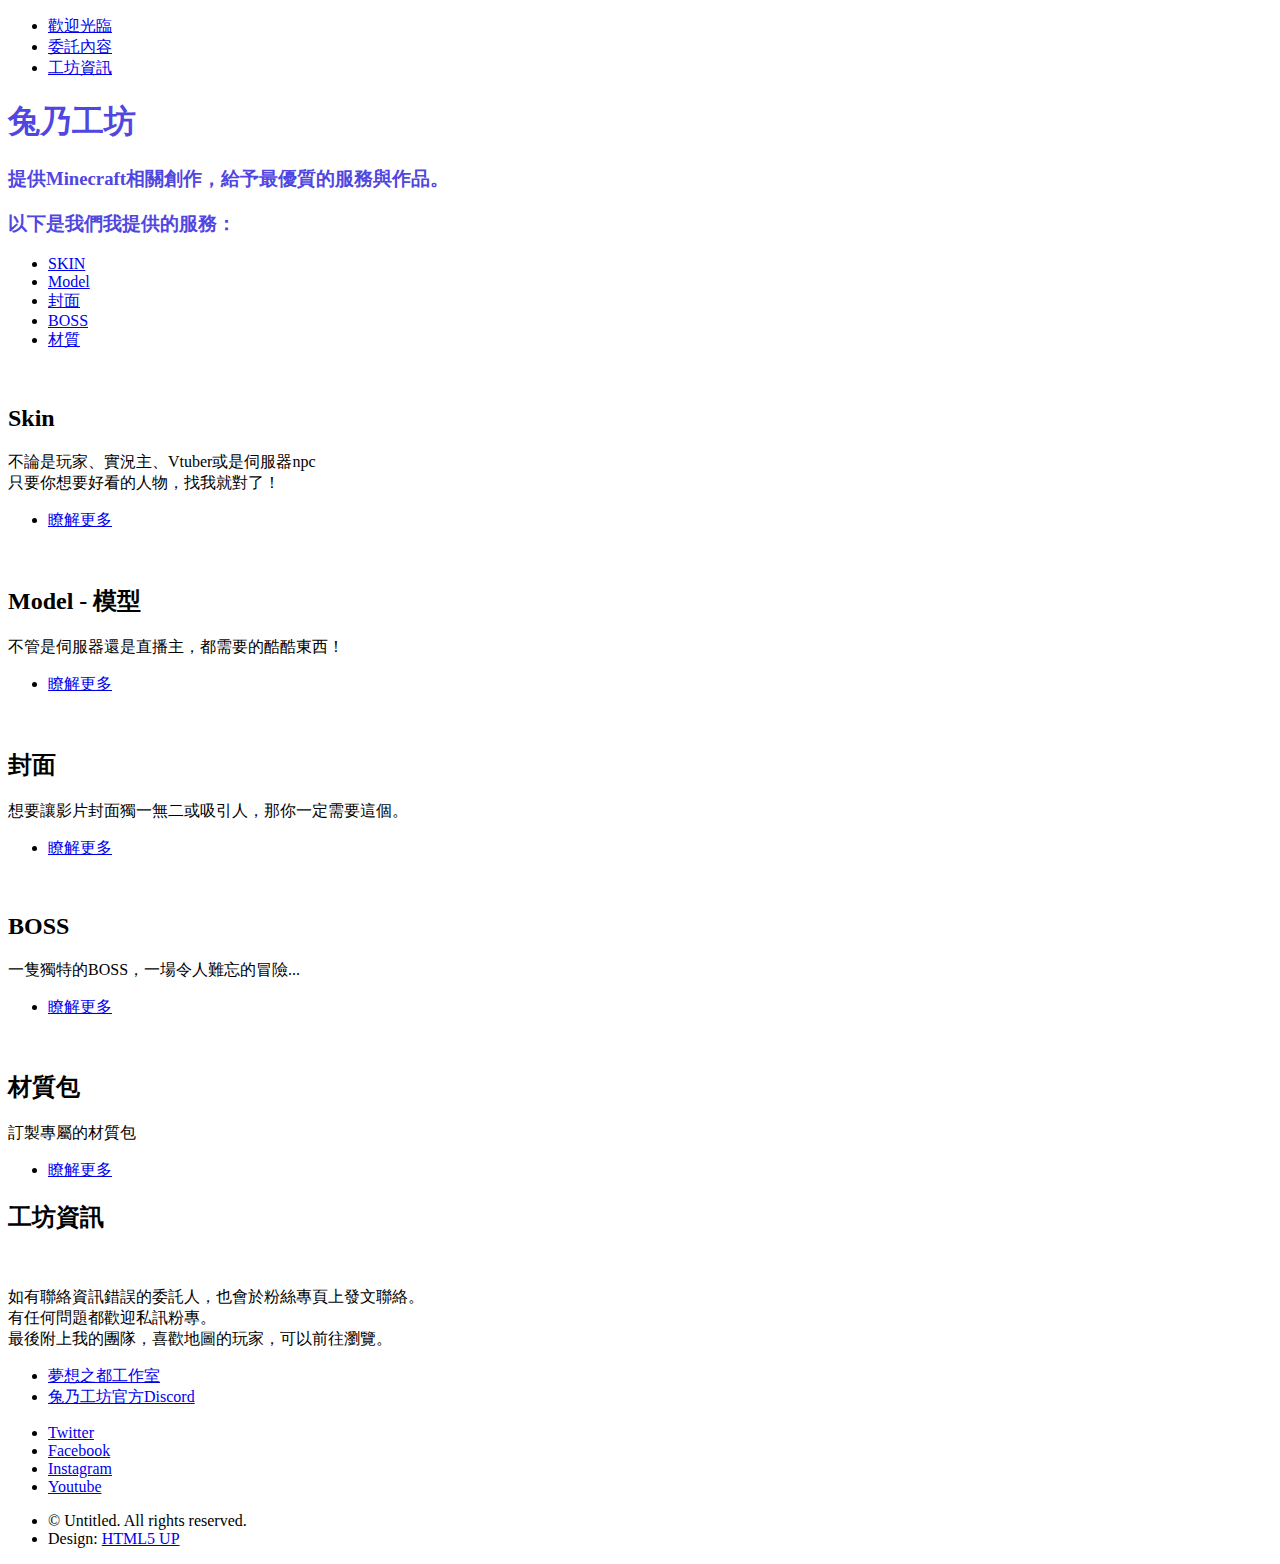
==== index.html @ 9db7fcae "網址" ====
<!DOCTYPE HTML>
<!--
	Hyperspace by HTML5 UP
	html5up.net | @ajlkn
	Free for personal and commercial use under the CCA 3.0 license (html5up.net/license)
-->
<html>
	<head>


		<link rel="Shortcut Icon" type="image/x-icon" href="../images/logo.png" />

		
		<meta property="og:locale" content="zh_TW" />
		<title>兔乃工坊 | DreamCity</title>
		<meta property="og:title" content="兔乃工坊 | DreamCity" />
		<meta itemprop="name" content="兔乃工坊 | DreamCity" />
		<meta property="twitter:meta_title" content="兔乃工坊 | DreamCity" />
		<meta
		  name="description"
		  content="兔乃工坊 | 提供最優質的Minecraft服務。"
		/>
		<meta
		  property="og:description"
		  content="兔乃工坊 | 提供最優質的Minecraft服務。"
		/>
		<meta
		  itemprop="description"
		  content="兔乃工坊 | 提供最優質的Minecraft服務。"
		/>
		<meta
		  property="twitter:description"
		  content="兔乃工坊 | 提供最優質的Minecraft服務。"
		/>
		<meta
		  name="image"
		  content="../WorkShop/images/preview.png"
		/>
		<meta
		  itemprop="image"
		  content="../WorkShop/images/preview.png"
		/>
		<meta
		  property="og:image"
		  content="../WorkShop/images/preview.png"
		/>
		<meta
		  property="twitter:image"
		  content="../WorkShop/images/preview.png"
		/>
		<meta
		  property="og:url"
		  content="https://skin.dreamcity.studio/"
		/>
		<meta property="og:type" content="Website" />
		<meta property="twitter:card" content="summary_large_image" />

		<meta charset="utf-8" />
		<meta name="viewport" content="width=device-width, initial-scale=1, user-scalable=no" />
		<link rel="stylesheet" href="assets/css/main.css" />
		<noscript><link rel="stylesheet" href="assets/css/noscript.css" /></noscript>
		
		<!-- Google tag (gtag.js) -->
		<script async src="https://www.googletagmanager.com/gtag/js?id=G-PYV1E5D657"></script>
		<script>
  		window.dataLayer = window.dataLayer || [];
  		function gtag(){dataLayer.push(arguments);}
  		gtag('js', new Date());
 		gtag('config', 'G-PYV1E5D657');

	</script>
	</head>
	<body class="is-preload">

		<!-- Sidebar -->
			<section id="sidebar">
				<div class="inner">
					<nav>
						<ul>
							<li><a href="#intro">歡迎光臨</a></li>
							<li><a href="#one">委託內容</a></li>
							<li><a href="#two">工坊資訊</a></li>
						</ul>
					</nav>
				</div>
			</section>

		<!-- Wrapper -->
			<div id="wrapper">
				  
				<!-- Intro -->
					<section id="intro" class="wrapper style1 fullscreen fade-up">
						<div class="inner">
							<h1 class="text-with-border"><span style="color: #5046E1;">兔乃工坊</span></h1>
							<div>
								<h3 class="text-with-border"><span style="color: #5046E1;">提供Minecraft相關創作，給予最優質的服務與作品。</span></h3>
								<h3 class="text-with-border"><span style="color: #5046E1;">以下是我們我提供的服務：</span></h3>
							  </div>
							<ul class="actions">
								<li><a href="../WorkShop/skin" class="button primary small scrolly">SKIN</a></li>
								<li><a href="../WorkShop/model" class="button primary small scrolly">Model</a></li>
								<li><a href="../WorkShop/cover" class="button primary small scrolly">封面</a></li>
								<li><a href="../WorkShop/boss" class="button primary small scrolly">BOSS</a></li>
								<li><a href="../WorkShop/resources" class="button primary small scrolly">材質</a></li>
							</ul>
						</div>
					</section>

				<!-- One -->
					<div id="one" section class="wrapper style2 spotlights">
						<section>
							<a id="skin" class="image"><img src="images/skin/preview1.jpg" alt="" data-position="center center" /></a>
							<div class="content">
								<div class="inner">
									<h2>Skin</h2>
									<p>不論是玩家、實況主、Vtuber或是伺服器npc<br>只要你想要好看的人物，找我就對了！</p>
									<ul class="actions">
										<li><a href="../WorkShop/skin" class="button">瞭解更多</a></li>
									</ul>
								</div>
							</div>
						</section>
					</section>
						<section>
							<a id="model" class="image"><img src="images/茅.gif" alt="" data-position="top center" /></a>
							<div class="content">
								<div class="inner">
									<h2>Model - 模型</h2>
									<p>不管是伺服器還是直播主，都需要的酷酷東西！</p>
									<ul class="actions">
										<li><a href="../WorkShop/model" class="button">瞭解更多</a></li>
									</ul>
								</div>
							</div>
						</section>
						<section>
							<a id="cover" class="image"><img src="images/cover.jpg" alt="" data-position="top center" /></a>
							<div class="content">
								<div class="inner">
									<h2>封面</h2>
									<p>想要讓影片封面獨一無二或吸引人，那你一定需要這個。</p>
									<ul class="actions">
										<li><a href="../WorkShop/cover" class="button">瞭解更多</a></li>
									</ul>
								</div>
							</div>
						</section>
						<section>
							<a id="boss" class="image"><img src="images/boss.jpg" alt="" data-position="left" /></a>
							<div class="content">
								<div class="inner">
									<h2>BOSS</h2>
									<p>一隻獨特的BOSS，一場令人難忘的冒險...</p>
									<ul class="actions">
										<li><a href="../WorkShop/boss" class="button">瞭解更多</a></li>
									</ul>
								</div>
							</div>
						</section>
						<section>
							<a id="resources" class="image"><img src="images/resources.jpg" alt="" data-position="left" /></a>
							<div class="content">
								<div class="inner">
									<h2>材質包</h2>
									<p>訂製專屬的材質包</p>
									<ul class="actions">
										<li><a href="../WorkShop/resources" class="button">瞭解更多</a></li>
									</ul>
								</div>
							</div>
						</section>
					</section>

				<!-- two -->
					<section id="two" class="wrapper style1 fade-up">
						<div class="inner">
							<h2>工坊資訊</h2><br>
							<p>如有聯絡資訊錯誤的委託人，也會於粉絲專頁上發文聯絡。<br>
							有任何問題都歡迎私訊粉專。<br>
							最後附上我的團隊，喜歡地圖的玩家，可以前往瀏覽。</p>
						
							<ul class="actions">
								<li><a href="https://www.dreamcity.studio/" class="button primary small scrolly">夢想之都工作室</a></li>
								<li><a href="https://discord.gg/7ykrHxg23U" class="button primary small scrolly">兔乃工坊官方Discord</a></li>
							</ul>
							<ul class="icons">
								<li><a href="https://twitter.com/Rabbit_Nai" class="icon brands fa-twitter"><span class="label">Twitter</span></a></li>
								<li><a href="https://www.facebook.com/DreamCity.Skin" class="icon brands fa-facebook-f"><span class="label">Facebook</span></a></li>
								<li><a href="https://www.instagram.com/rabbitnai_art/" class="icon brands fa-instagram"><span class="label">Instagram</span></a></li>
								<li><a href="https://www.youtube.com/channel/UCUo30a5heaR8Hf6S23T1Owg" class="icon brands fab fa-youtube"><span class="label">Youtube</span></a></li>
							</ul>
					</div>

					</section>

			</div>

		<!-- Footer -->
			<footer id="footer" class="wrapper style1-alt">
				<div class="inner">
					<ul class="menu">
						<li>&copy; Untitled. All rights reserved.</li><li>Design: <a href="http://html5up.net">HTML5 UP</a></li>
					</ul>
				</div>
			</footer>

		<!-- Scripts -->
			<script src="assets/js/jquery.min.js"></script>
			<script src="assets/js/jquery.scrollex.min.js"></script>
			<script src="assets/js/jquery.scrolly.min.js"></script>
			<script src="assets/js/browser.min.js"></script>
			<script src="assets/js/breakpoints.min.js"></script>
			<script src="assets/js/util.js"></script>
			<script src="assets/js/main.js"></script>

	</body>
</html>
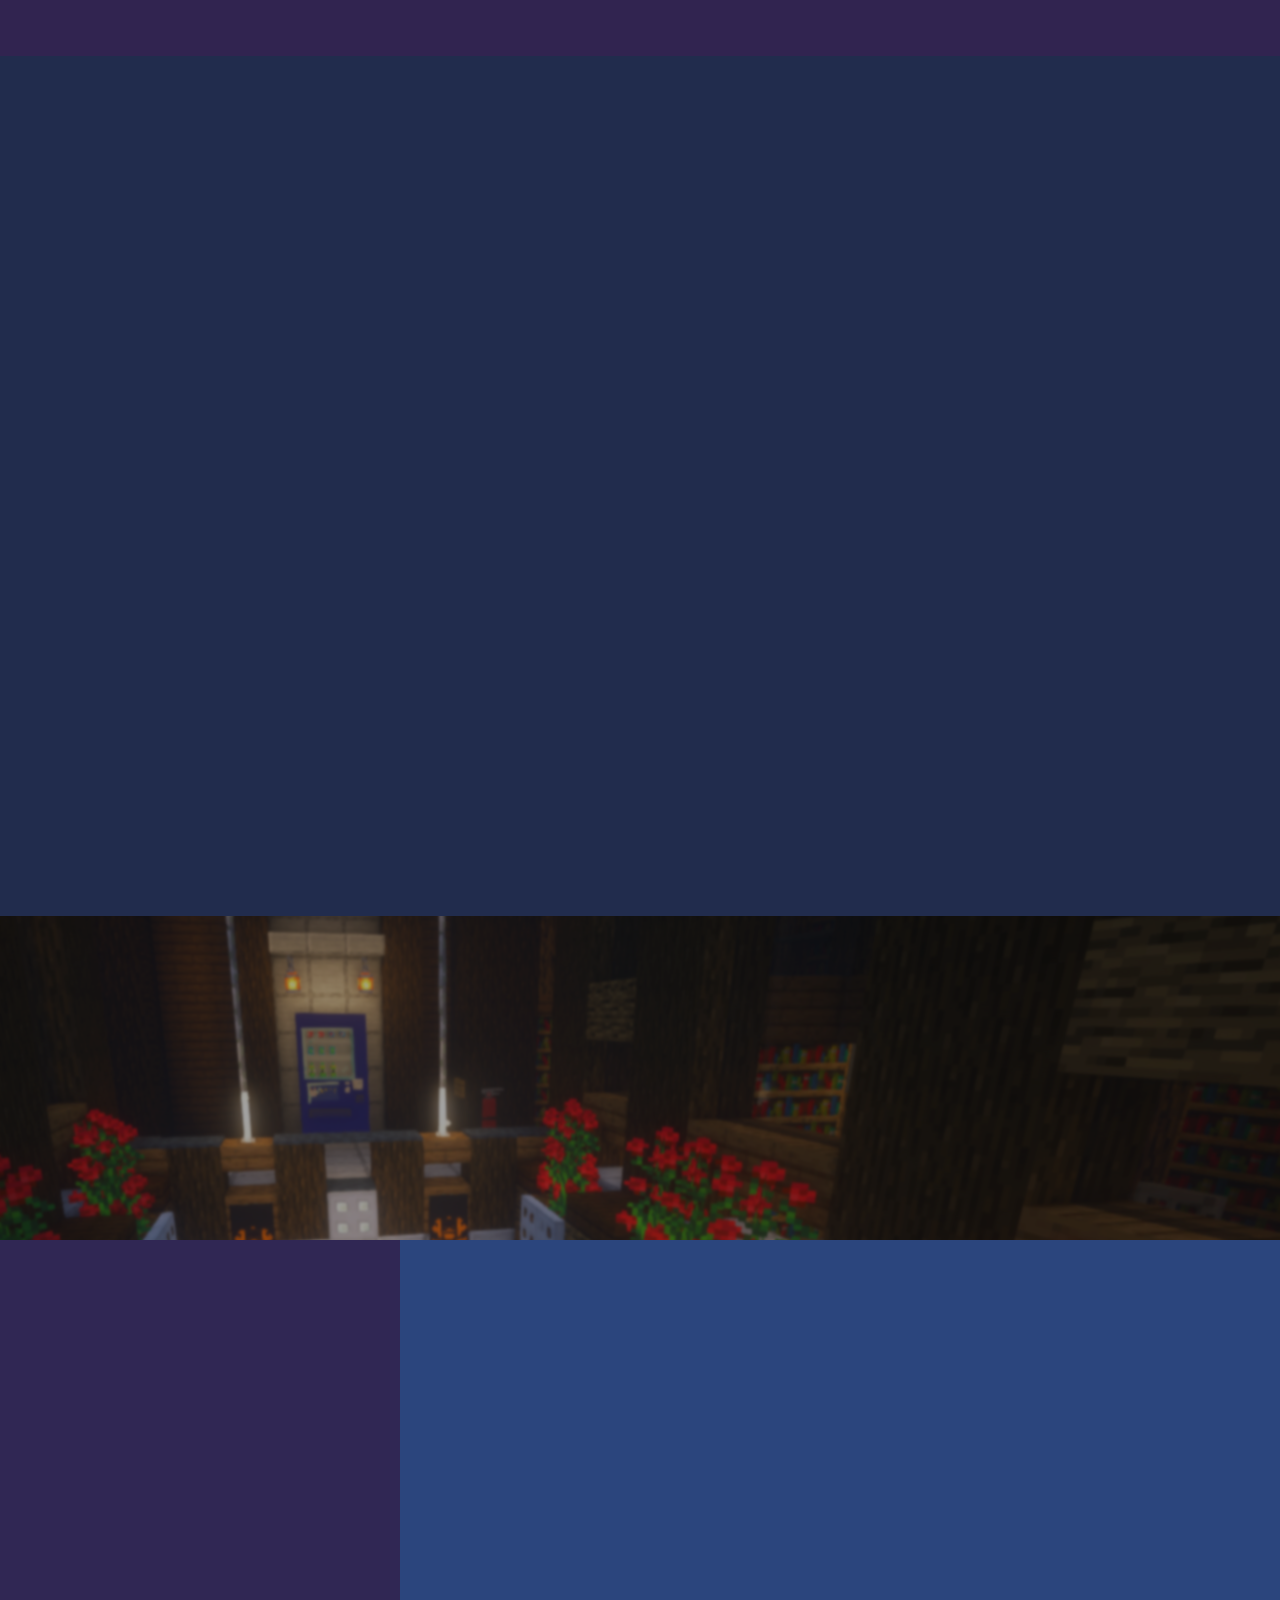
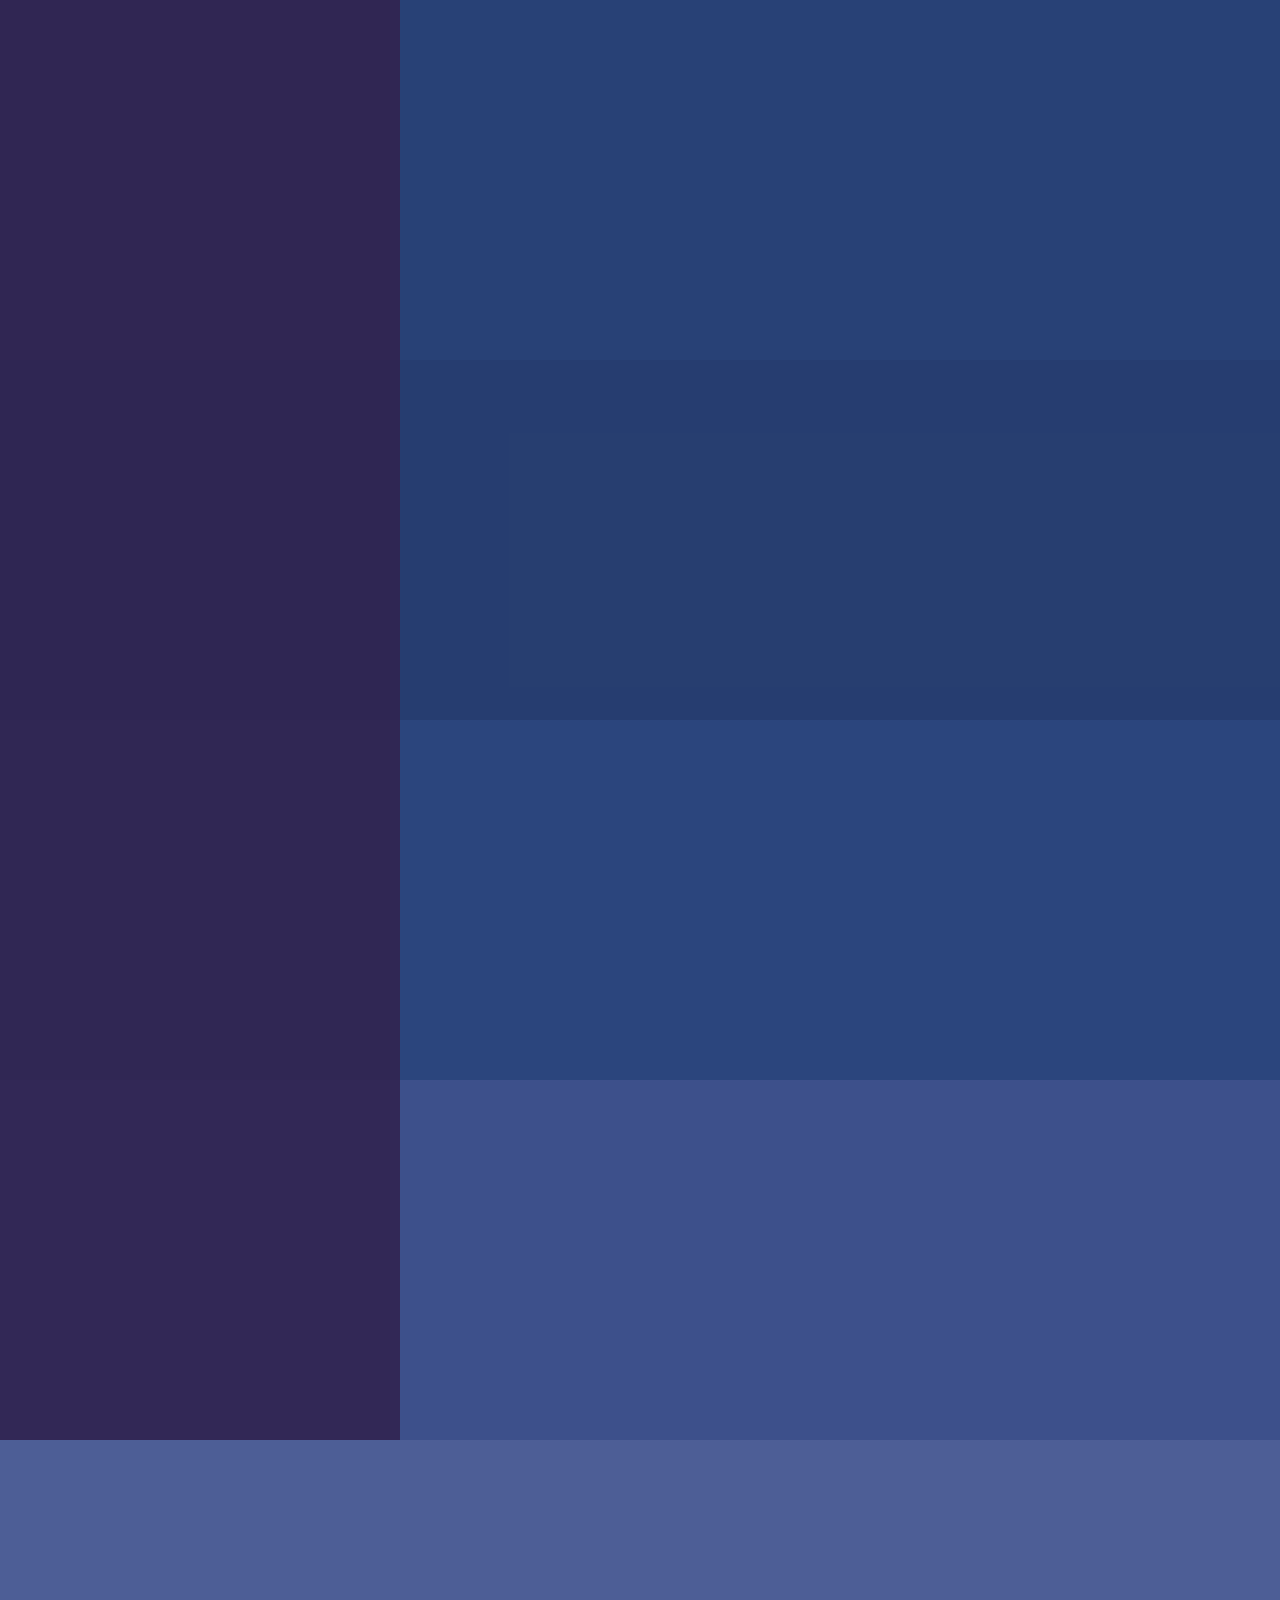
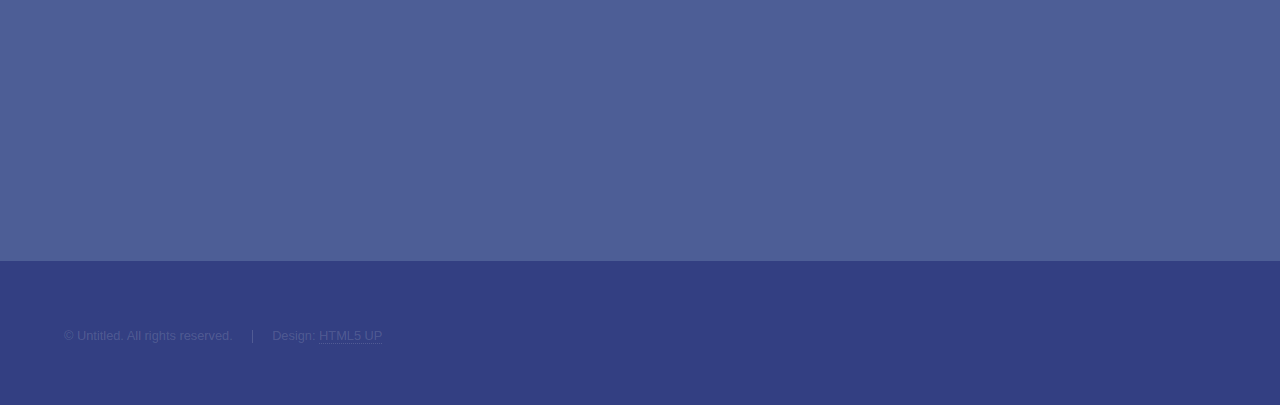
==== commit 802d4f12: "完成" ====
--- a/index.html
+++ b/index.html
@@ -78,6 +78,7 @@
 					<nav>
 						<ul>
 							<li><a href="#intro">歡迎光臨</a></li>
+							<li><a href="#news">最新資訊</a></li>
 							<li><a href="#one">委託內容</a></li>
 							<li><a href="#two">工坊資訊</a></li>
 						</ul>
@@ -91,10 +92,10 @@
 				<!-- Intro -->
 					<section id="intro" class="wrapper style1 fullscreen fade-up">
 						<div class="inner">
-							<h1 class="text-with-border"><span style="color: #5046E1;">兔乃工坊</span></h1>
+							<h1 class=""><span style="color: #ffffff;">兔乃工坊</span></h1>
 							<div>
-								<h3 class="text-with-border"><span style="color: #5046E1;">提供Minecraft相關創作，給予最優質的服務與作品。</span></h3>
-								<h3 class="text-with-border"><span style="color: #5046E1;">以下是我們我提供的服務：</span></h3>
+								<h3 class=""><span style="color: #ffffff;">提供Minecraft相關創作，給予最優質的服務與作品。</span></h3>
+								<h3 class=""><span style="color: #ffffff;">以下是我們我提供的服務：</span></h3>
 							  </div>
 							<ul class="actions">
 								<li><a href="../WorkShop/skin" class="button primary small scrolly">SKIN</a></li>
@@ -106,6 +107,18 @@
 						</div>
 					</section>
 
+				<!-- News -->
+				<div id="news" class="wrapper style1 fullscreen fade-up">
+					<div class="inner">
+						<h1 class=""><span style="color: #ffe033;">最新資訊</span></h1>
+					<section>
+								<p span style="color: #ffffff;">關於兔乃工坊的最新資訊 !不論是抽獎活動、新的酷東西都會在這裡喔！</p>
+								<ul class="actions">
+									<li><a href="../WorkShop/news" class="button primary">瞭解更多</a></li>
+								</ul>
+					</section>
+				</div>
+
 				<!-- One -->
 					<div id="one" section class="wrapper style2 spotlights">
 						<section>
@@ -115,20 +128,19 @@
 									<h2>Skin</h2>
 									<p>不論是玩家、實況主、Vtuber或是伺服器npc<br>只要你想要好看的人物，找我就對了！</p>
 									<ul class="actions">
-										<li><a href="../WorkShop/skin" class="button">瞭解更多</a></li>
-									</ul>
-								</div>
-							</div>
-						</section>
-					</section>
-						<section>
-							<a id="model" class="image"><img src="images/茅.gif" alt="" data-position="top center" /></a>
+										<li><a href="../WorkShop/skin" class="button primary">瞭解更多</a></li>
+									</ul>
+								</div>
+							</div>
+						</section>
+						<section>
+							<a id="model" class="image"><img src="images/model.png" alt="" data-position="center center" /></a>
 							<div class="content">
 								<div class="inner">
 									<h2>Model - 模型</h2>
 									<p>不管是伺服器還是直播主，都需要的酷酷東西！</p>
 									<ul class="actions">
-										<li><a href="../WorkShop/model" class="button">瞭解更多</a></li>
+										<li><a href="../WorkShop/model" class="button primary">瞭解更多</a></li>
 									</ul>
 								</div>
 							</div>
@@ -140,7 +152,7 @@
 									<h2>封面</h2>
 									<p>想要讓影片封面獨一無二或吸引人，那你一定需要這個。</p>
 									<ul class="actions">
-										<li><a href="../WorkShop/cover" class="button">瞭解更多</a></li>
+										<li><a href="../WorkShop/cover" class="button primary">瞭解更多</a></li>
 									</ul>
 								</div>
 							</div>
@@ -152,27 +164,29 @@
 									<h2>BOSS</h2>
 									<p>一隻獨特的BOSS，一場令人難忘的冒險...</p>
 									<ul class="actions">
-										<li><a href="../WorkShop/boss" class="button">瞭解更多</a></li>
-									</ul>
-								</div>
-							</div>
-						</section>
-						<section>
-							<a id="resources" class="image"><img src="images/resources.jpg" alt="" data-position="left" /></a>
-							<div class="content">
-								<div class="inner">
-									<h2>材質包</h2>
-									<p>訂製專屬的材質包</p>
-									<ul class="actions">
-										<li><a href="../WorkShop/resources" class="button">瞭解更多</a></li>
-									</ul>
-								</div>
-							</div>
-						</section>
-					</section>
+										<li><a href="../WorkShop/boss" class="button primary">瞭解更多</a></li>
+									</ul>
+								</div>
+							</div>
+						</section>
+					</div>
+						<div id="one" section class="wrapper style1 spotlights">
+						<section>
+							<a id="resources" class="image"><img src="images/resources.jpg" alt="" data-position="center" /></a>
+							<div class="content">
+								<div class="inner">
+									<h2>其他項目</h2>
+									<p>兔乃工坊還提供很多的小項目！歡迎參觀參考~</p>
+									<ul class="actions">
+										<li><a href="../WorkShop/resources" class="button primary">瞭解更多</a></li>
+									</ul>
+								</div>
+							</div>
+						</section>
+					</div>
 
 				<!-- two -->
-					<section id="two" class="wrapper style1 fade-up">
+					<section id="two" class="wrapper style3 fade-up">
 						<div class="inner">
 							<h2>工坊資訊</h2><br>
 							<p>如有聯絡資訊錯誤的委託人，也會於粉絲專頁上發文聯絡。<br>
--- a/assets/css/main.css
+++ b/assets/css/main.css
@@ -0,0 +1,3930 @@
+@import url(fontawesome-all.min.css);
+
+/*
+	Hyperspace by HTML5 UP
+	html5up.net | @ajlkn
+	Free for personal and commercial use under the CCA 3.0 license (html5up.net/license)
+*/
+
+html, body, div, span, applet, object,
+iframe, h1, h2, h3, h4, h5, h6, p, blockquote,
+pre, a, abbr, acronym, address, big, cite,
+code, del, dfn, em, img, ins, kbd, q, s, samp,
+small, strike, strong, sub, sup, tt, var, b,
+u, i, center, dl, dt, dd, ol, ul, li, fieldset,
+form, label, legend, table, caption, tbody,
+tfoot, thead, tr, th, td, article, aside,
+canvas, details, embed, figure, figcaption,
+footer, header, hgroup, menu, nav, output, ruby,
+section, summary, time, mark, audio, video {
+	margin: 0;
+	padding: 0;
+	border: 0;
+	font-size: 100%;
+	font: inherit;
+	vertical-align: baseline;}
+
+article, aside, details, figcaption, figure,
+footer, header, hgroup, menu, nav, section {
+	display: block;}
+
+body {
+	line-height: 1;
+}
+
+ol, ul {
+	list-style: none;
+}
+
+blockquote, q {
+	quotes: none;
+}
+
+	blockquote:before, blockquote:after, q:before, q:after {
+		content: '';
+		content: none;
+	}
+
+table {
+	border-collapse: collapse;
+	border-spacing: 0;
+}
+
+body {
+	-webkit-text-size-adjust: none;
+}
+
+mark {
+	background-color: transparent;
+	color: inherit;
+}
+
+input::-moz-focus-inner {
+	border: 0;
+	padding: 0;
+}
+
+input, select, textarea {
+	-moz-appearance: none;
+	-webkit-appearance: none;
+	-ms-appearance: none;
+	appearance: none;
+}
+
+/* Basic */
+
+	@-ms-viewport {
+		width: device-width;
+	}
+
+	body {
+		-ms-overflow-style: scrollbar;
+	}
+
+	@media screen and (max-width: 480px) {
+
+		html, body {
+			min-width: 320px;
+		}
+
+	}
+
+	html {
+		box-sizing: border-box;
+	}
+
+	*, *:before, *:after {
+		box-sizing: inherit;
+	}
+
+	body {
+		background: #312450;
+	}
+
+		body.is-preload *, body.is-preload *:before, body.is-preload *:after {
+			-moz-animation: none !important;
+			-webkit-animation: none !important;
+			-ms-animation: none !important;
+			animation: none !important;
+			-moz-transition: none !important;
+			-webkit-transition: none !important;
+			-ms-transition: none !important;
+			transition: none !important;
+		}
+
+/* Type */
+
+	body, input, select, textarea {
+		color: rgba(255, 255, 255, 0.55);
+		font-family: Arial, Helvetica, sans-serif;
+		font-size: 16.5pt;
+		font-weight: normal;
+		line-height: 1.75;
+	}
+
+		@media screen and (max-width: 1680px) {
+
+			body, input, select, textarea {
+				font-size: 13pt;
+			}
+
+		}
+
+		@media screen and (max-width: 1280px) {
+
+			body, input, select, textarea {
+				font-size: 12pt;
+			}
+
+		}
+
+		@media screen and (max-width: 360px) {
+
+			body, input, select, textarea {
+				font-size: 11pt;
+			}
+
+		}
+
+	a {
+		-moz-transition: color 0.2s ease, border-bottom-color 0.2s ease;
+		-webkit-transition: color 0.2s ease, border-bottom-color 0.2s ease;
+		-ms-transition: color 0.2s ease, border-bottom-color 0.2s ease;
+		transition: color 0.2s ease, border-bottom-color 0.2s ease;
+		border-bottom: dotted 1px rgba(255, 255, 255, 0.35);
+		color: inherit;
+		text-decoration: none;
+	}
+
+		a:hover {
+			border-bottom-color: transparent;
+			color: #ffffff;
+		}
+
+	strong, b {
+		color: #ffffff;
+		font-weight: bold;
+	}
+
+	em, i {
+		font-style: italic;
+	}
+
+	p {
+		margin: 0 0 2em 0;
+	}
+
+	h1, h2, h3, h4, h5, h6 {
+		color: #ffffff;
+		font-weight: bold;
+		line-height: 1.5;
+		margin: 0 0 0.5em 0;
+	}
+
+		h1 a, h2 a, h3 a, h4 a, h5 a, h6 a {
+			color: inherit;
+			text-decoration: none;
+		}
+
+	h1 {
+		font-size: 2.75em;
+	}
+
+		h1.major {
+			margin: 0 0 1.3em 0;
+			position: relative;
+			padding-bottom: 0.35em;
+		}
+
+			h1.major:after {
+				background-image: -moz-linear-gradient(to right, #5e42a6, #b74e91);
+				background-image: -webkit-linear-gradient(to right, #5e42a6, #b74e91);
+				background-image: -ms-linear-gradient(to right, #5e42a6, #b74e91);
+				background-image: linear-gradient(to right, #5e42a6, #b74e91);
+				-moz-transition: max-width 0.2s ease;
+				-webkit-transition: max-width 0.2s ease;
+				-ms-transition: max-width 0.2s ease;
+				transition: max-width 0.2s ease;
+				border-radius: 0.2em;
+				bottom: 0;
+				content: '';
+				height: 0.05em;
+				position: absolute;
+				right: 0;
+				width: 100%;
+			}
+
+	h2 {
+		font-size: 1.75em;
+	}
+
+	h3 {
+		font-size: 1.1em;
+	}
+
+	h4 {
+		font-size: 1em;
+	}
+
+	h5 {
+		font-size: 0.8em;
+	}
+
+	h6 {
+		font-size: 0.6em;
+	}
+
+	@media screen and (max-width: 736px) {
+
+		h1 {
+			font-size: 2em;
+		}
+
+		h2 {
+			font-size: 1.25em;
+		}
+
+		h3 {
+			font-size: 1em;
+		}
+
+		h4 {
+			font-size: 0.8em;
+		}
+
+		h5 {
+			font-size: 0.6em;
+		}
+
+		h6 {
+			font-size: 0.6em;
+		}
+
+	}
+
+	sub {
+		font-size: 0.8em;
+		position: relative;
+		top: 0.5em;
+	}
+
+	sup {
+		font-size: 0.8em;
+		position: relative;
+		top: -0.5em;
+	}
+
+	blockquote {
+		border-left: solid 4px rgba(255, 255, 255, 0.15);
+		font-style: italic;
+		margin: 0 0 2em 0;
+		padding: 0.5em 0 0.5em 2em;
+	}
+
+	code {
+		background: rgba(255, 255, 255, 0.05);
+		border-radius: 0.25em;
+		border: solid 1px rgba(255, 255, 255, 0.15);
+		font-family: "Courier New", monospace;
+		font-size: 0.9em;
+		margin: 0 0.25em;
+		padding: 0.25em 0.65em;
+	}
+
+	pre {
+		-webkit-overflow-scrolling: touch;
+		font-family: "Courier New", monospace;
+		font-size: 0.9em;
+		margin: 0 0 2em 0;
+	}
+
+		pre code {
+			display: block;
+			line-height: 1.75em;
+			padding: 1em 1.5em;
+			overflow-x: auto;
+		}
+
+	hr {
+		border: 0;
+		border-bottom: solid 1px rgba(255, 255, 255, 0.15);
+		margin: 2em 0;
+	}
+
+		hr.major {
+			margin: 3em 0;
+		}
+
+	.align-left {
+		text-align: left;
+	}
+
+	.align-center {
+		text-align: center;
+	}
+
+	.align-right {
+		text-align: right;
+	}
+
+/* Row */
+
+	.row {
+		display: flex;
+		flex-wrap: wrap;
+		box-sizing: border-box;
+		align-items: stretch;
+	}
+
+		.row > * {
+			box-sizing: border-box;
+		}
+
+		.row.gtr-uniform > * > :last-child {
+			margin-bottom: 0;
+		}
+
+		.row.aln-left {
+			justify-content: flex-start;
+		}
+
+		.row.aln-center {
+			justify-content: center;
+		}
+
+		.row.aln-right {
+			justify-content: flex-end;
+		}
+
+		.row.aln-top {
+			align-items: flex-start;
+		}
+
+		.row.aln-middle {
+			align-items: center;
+		}
+
+		.row.aln-bottom {
+			align-items: flex-end;
+		}
+
+		.row > .imp {
+			order: -1;
+		}
+
+		.row > .col-1 {
+			width: 8.33333%;
+		}
+
+		.row > .off-1 {
+			margin-left: 8.33333%;
+		}
+
+		.row > .col-2 {
+			width: 16.66667%;
+		}
+
+		.row > .off-2 {
+			margin-left: 16.66667%;
+		}
+
+		.row > .col-3 {
+			width: 25%;
+		}
+
+		.row > .off-3 {
+			margin-left: 25%;
+		}
+
+		.row > .col-4 {
+			width: 33.33333%;
+		}
+
+		.row > .off-4 {
+			margin-left: 33.33333%;
+		}
+
+		.row > .col-5 {
+			width: 41.66667%;
+		}
+
+		.row > .off-5 {
+			margin-left: 41.66667%;
+		}
+
+		.row > .col-6 {
+			width: 50%;
+		}
+
+		.row > .off-6 {
+			margin-left: 50%;
+		}
+
+		.row > .col-7 {
+			width: 58.33333%;
+		}
+
+		.row > .off-7 {
+			margin-left: 58.33333%;
+		}
+
+		.row > .col-8 {
+			width: 66.66667%;
+		}
+
+		.row > .off-8 {
+			margin-left: 66.66667%;
+		}
+
+		.row > .col-9 {
+			width: 75%;
+		}
+
+		.row > .off-9 {
+			margin-left: 75%;
+		}
+
+		.row > .col-10 {
+			width: 83.33333%;
+		}
+
+		.row > .off-10 {
+			margin-left: 83.33333%;
+		}
+
+		.row > .col-11 {
+			width: 91.66667%;
+		}
+
+		.row > .off-11 {
+			margin-left: 91.66667%;
+		}
+
+		.row > .col-12 {
+			width: 100%;
+		}
+
+		.row > .off-12 {
+			margin-left: 100%;
+		}
+
+		.row.gtr-0 {
+			margin-top: 0;
+			margin-left: 0em;
+		}
+
+			.row.gtr-0 > * {
+				padding: 0 0 0 0em;
+			}
+
+			.row.gtr-0.gtr-uniform {
+				margin-top: 0em;
+			}
+
+				.row.gtr-0.gtr-uniform > * {
+					padding-top: 0em;
+				}
+
+		.row.gtr-25 {
+			margin-top: 0;
+			margin-left: -0.375em;
+		}
+
+			.row.gtr-25 > * {
+				padding: 0 0 0 0.375em;
+			}
+
+			.row.gtr-25.gtr-uniform {
+				margin-top: -0.375em;
+			}
+
+				.row.gtr-25.gtr-uniform > * {
+					padding-top: 0.375em;
+				}
+
+		.row.gtr-50 {
+			margin-top: 0;
+			margin-left: -0.75em;
+		}
+
+			.row.gtr-50 > * {
+				padding: 0 0 0 0.75em;
+			}
+
+			.row.gtr-50.gtr-uniform {
+				margin-top: -0.75em;
+			}
+
+				.row.gtr-50.gtr-uniform > * {
+					padding-top: 0.75em;
+				}
+
+		.row {
+			margin-top: 0;
+			margin-left: -1.5em;
+		}
+
+			.row > * {
+				padding: 0 0 0 1.5em;
+			}
+
+			.row.gtr-uniform {
+				margin-top: -1.5em;
+			}
+
+				.row.gtr-uniform > * {
+					padding-top: 1.5em;
+				}
+
+		.row.gtr-150 {
+			margin-top: 0;
+			margin-left: -2.25em;
+		}
+
+			.row.gtr-150 > * {
+				padding: 0 0 0 2.25em;
+			}
+
+			.row.gtr-150.gtr-uniform {
+				margin-top: -2.25em;
+			}
+
+				.row.gtr-150.gtr-uniform > * {
+					padding-top: 2.25em;
+				}
+
+		.row.gtr-200 {
+			margin-top: 0;
+			margin-left: -3em;
+		}
+
+			.row.gtr-200 > * {
+				padding: 0 0 0 3em;
+			}
+
+			.row.gtr-200.gtr-uniform {
+				margin-top: -3em;
+			}
+
+				.row.gtr-200.gtr-uniform > * {
+					padding-top: 3em;
+				}
+
+		@media screen and (max-width: 1680px) {
+
+			.row {
+				display: flex;
+				flex-wrap: wrap;
+				box-sizing: border-box;
+				align-items: stretch;
+			}
+
+				.row > * {
+					box-sizing: border-box;
+				}
+
+				.row.gtr-uniform > * > :last-child {
+					margin-bottom: 0;
+				}
+
+				.row.aln-left {
+					justify-content: flex-start;
+				}
+
+				.row.aln-center {
+					justify-content: center;
+				}
+
+				.row.aln-right {
+					justify-content: flex-end;
+				}
+
+				.row.aln-top {
+					align-items: flex-start;
+				}
+
+				.row.aln-middle {
+					align-items: center;
+				}
+
+				.row.aln-bottom {
+					align-items: flex-end;
+				}
+
+				.row > .imp-xlarge {
+					order: -1;
+				}
+
+				.row > .col-1-xlarge {
+					width: 8.33333%;
+				}
+
+				.row > .off-1-xlarge {
+					margin-left: 8.33333%;
+				}
+
+				.row > .col-2-xlarge {
+					width: 16.66667%;
+				}
+
+				.row > .off-2-xlarge {
+					margin-left: 16.66667%;
+				}
+
+				.row > .col-3-xlarge {
+					width: 25%;
+				}
+
+				.row > .off-3-xlarge {
+					margin-left: 25%;
+				}
+
+				.row > .col-4-xlarge {
+					width: 33.33333%;
+				}
+
+				.row > .off-4-xlarge {
+					margin-left: 33.33333%;
+				}
+
+				.row > .col-5-xlarge {
+					width: 41.66667%;
+				}
+
+				.row > .off-5-xlarge {
+					margin-left: 41.66667%;
+				}
+
+				.row > .col-6-xlarge {
+					width: 50%;
+				}
+
+				.row > .off-6-xlarge {
+					margin-left: 50%;
+				}
+
+				.row > .col-7-xlarge {
+					width: 58.33333%;
+				}
+
+				.row > .off-7-xlarge {
+					margin-left: 58.33333%;
+				}
+
+				.row > .col-8-xlarge {
+					width: 66.66667%;
+				}
+
+				.row > .off-8-xlarge {
+					margin-left: 66.66667%;
+				}
+
+				.row > .col-9-xlarge {
+					width: 75%;
+				}
+
+				.row > .off-9-xlarge {
+					margin-left: 75%;
+				}
+
+				.row > .col-10-xlarge {
+					width: 83.33333%;
+				}
+
+				.row > .off-10-xlarge {
+					margin-left: 83.33333%;
+				}
+
+				.row > .col-11-xlarge {
+					width: 91.66667%;
+				}
+
+				.row > .off-11-xlarge {
+					margin-left: 91.66667%;
+				}
+
+				.row > .col-12-xlarge {
+					width: 100%;
+				}
+
+				.row > .off-12-xlarge {
+					margin-left: 100%;
+				}
+
+				.row.gtr-0 {
+					margin-top: 0;
+					margin-left: 0em;
+				}
+
+					.row.gtr-0 > * {
+						padding: 0 0 0 0em;
+					}
+
+					.row.gtr-0.gtr-uniform {
+						margin-top: 0em;
+					}
+
+						.row.gtr-0.gtr-uniform > * {
+							padding-top: 0em;
+						}
+
+				.row.gtr-25 {
+					margin-top: 0;
+					margin-left: -0.375em;
+				}
+
+					.row.gtr-25 > * {
+						padding: 0 0 0 0.375em;
+					}
+
+					.row.gtr-25.gtr-uniform {
+						margin-top: -0.375em;
+					}
+
+						.row.gtr-25.gtr-uniform > * {
+							padding-top: 0.375em;
+						}
+
+				.row.gtr-50 {
+					margin-top: 0;
+					margin-left: -0.75em;
+				}
+
+					.row.gtr-50 > * {
+						padding: 0 0 0 0.75em;
+					}
+
+					.row.gtr-50.gtr-uniform {
+						margin-top: -0.75em;
+					}
+
+						.row.gtr-50.gtr-uniform > * {
+							padding-top: 0.75em;
+						}
+
+				.row {
+					margin-top: 0;
+					margin-left: -1.5em;
+				}
+
+					.row > * {
+						padding: 0 0 0 1.5em;
+					}
+
+					.row.gtr-uniform {
+						margin-top: -1.5em;
+					}
+
+						.row.gtr-uniform > * {
+							padding-top: 1.5em;
+						}
+
+				.row.gtr-150 {
+					margin-top: 0;
+					margin-left: -2.25em;
+				}
+
+					.row.gtr-150 > * {
+						padding: 0 0 0 2.25em;
+					}
+
+					.row.gtr-150.gtr-uniform {
+						margin-top: -2.25em;
+					}
+
+						.row.gtr-150.gtr-uniform > * {
+							padding-top: 2.25em;
+						}
+
+				.row.gtr-200 {
+					margin-top: 0;
+					margin-left: -3em;
+				}
+
+					.row.gtr-200 > * {
+						padding: 0 0 0 3em;
+					}
+
+					.row.gtr-200.gtr-uniform {
+						margin-top: -3em;
+					}
+
+						.row.gtr-200.gtr-uniform > * {
+							padding-top: 3em;
+						}
+
+		}
+
+		@media screen and (max-width: 1280px) {
+
+			.row {
+				display: flex;
+				flex-wrap: wrap;
+				box-sizing: border-box;
+				align-items: stretch;
+			}
+
+				.row > * {
+					box-sizing: border-box;
+				}
+
+				.row.gtr-uniform > * > :last-child {
+					margin-bottom: 0;
+				}
+
+				.row.aln-left {
+					justify-content: flex-start;
+				}
+
+				.row.aln-center {
+					justify-content: center;
+				}
+
+				.row.aln-right {
+					justify-content: flex-end;
+				}
+
+				.row.aln-top {
+					align-items: flex-start;
+				}
+
+				.row.aln-middle {
+					align-items: center;
+				}
+
+				.row.aln-bottom {
+					align-items: flex-end;
+				}
+
+				.row > .imp-large {
+					order: -1;
+				}
+
+				.row > .col-1-large {
+					width: 8.33333%;
+				}
+
+				.row > .off-1-large {
+					margin-left: 8.33333%;
+				}
+
+				.row > .col-2-large {
+					width: 16.66667%;
+				}
+
+				.row > .off-2-large {
+					margin-left: 16.66667%;
+				}
+
+				.row > .col-3-large {
+					width: 25%;
+				}
+
+				.row > .off-3-large {
+					margin-left: 25%;
+				}
+
+				.row > .col-4-large {
+					width: 33.33333%;
+				}
+
+				.row > .off-4-large {
+					margin-left: 33.33333%;
+				}
+
+				.row > .col-5-large {
+					width: 41.66667%;
+				}
+
+				.row > .off-5-large {
+					margin-left: 41.66667%;
+				}
+
+				.row > .col-6-large {
+					width: 50%;
+				}
+
+				.row > .off-6-large {
+					margin-left: 50%;
+				}
+
+				.row > .col-7-large {
+					width: 58.33333%;
+				}
+
+				.row > .off-7-large {
+					margin-left: 58.33333%;
+				}
+
+				.row > .col-8-large {
+					width: 66.66667%;
+				}
+
+				.row > .off-8-large {
+					margin-left: 66.66667%;
+				}
+
+				.row > .col-9-large {
+					width: 75%;
+				}
+
+				.row > .off-9-large {
+					margin-left: 75%;
+				}
+
+				.row > .col-10-large {
+					width: 83.33333%;
+				}
+
+				.row > .off-10-large {
+					margin-left: 83.33333%;
+				}
+
+				.row > .col-11-large {
+					width: 91.66667%;
+				}
+
+				.row > .off-11-large {
+					margin-left: 91.66667%;
+				}
+
+				.row > .col-12-large {
+					width: 100%;
+				}
+
+				.row > .off-12-large {
+					margin-left: 100%;
+				}
+
+				.row.gtr-0 {
+					margin-top: 0;
+					margin-left: 0em;
+				}
+
+					.row.gtr-0 > * {
+						padding: 0 0 0 0em;
+					}
+
+					.row.gtr-0.gtr-uniform {
+						margin-top: 0em;
+					}
+
+						.row.gtr-0.gtr-uniform > * {
+							padding-top: 0em;
+						}
+
+				.row.gtr-25 {
+					margin-top: 0;
+					margin-left: -0.375em;
+				}
+
+					.row.gtr-25 > * {
+						padding: 0 0 0 0.375em;
+					}
+
+					.row.gtr-25.gtr-uniform {
+						margin-top: -0.375em;
+					}
+
+						.row.gtr-25.gtr-uniform > * {
+							padding-top: 0.375em;
+						}
+
+				.row.gtr-50 {
+					margin-top: 0;
+					margin-left: -0.75em;
+				}
+
+					.row.gtr-50 > * {
+						padding: 0 0 0 0.75em;
+					}
+
+					.row.gtr-50.gtr-uniform {
+						margin-top: -0.75em;
+					}
+
+						.row.gtr-50.gtr-uniform > * {
+							padding-top: 0.75em;
+						}
+
+				.row {
+					margin-top: 0;
+					margin-left: -1.5em;
+				}
+
+					.row > * {
+						padding: 0 0 0 1.5em;
+					}
+
+					.row.gtr-uniform {
+						margin-top: -1.5em;
+					}
+
+						.row.gtr-uniform > * {
+							padding-top: 1.5em;
+						}
+
+				.row.gtr-150 {
+					margin-top: 0;
+					margin-left: -2.25em;
+				}
+
+					.row.gtr-150 > * {
+						padding: 0 0 0 2.25em;
+					}
+
+					.row.gtr-150.gtr-uniform {
+						margin-top: -2.25em;
+					}
+
+						.row.gtr-150.gtr-uniform > * {
+							padding-top: 2.25em;
+						}
+
+				.row.gtr-200 {
+					margin-top: 0;
+					margin-left: -3em;
+				}
+
+					.row.gtr-200 > * {
+						padding: 0 0 0 3em;
+					}
+
+					.row.gtr-200.gtr-uniform {
+						margin-top: -3em;
+					}
+
+						.row.gtr-200.gtr-uniform > * {
+							padding-top: 3em;
+						}
+
+		}
+
+		@media screen and (max-width: 980px) {
+
+			.row {
+				display: flex;
+				flex-wrap: wrap;
+				box-sizing: border-box;
+				align-items: stretch;
+			}
+
+				.row > * {
+					box-sizing: border-box;
+				}
+
+				.row.gtr-uniform > * > :last-child {
+					margin-bottom: 0;
+				}
+
+				.row.aln-left {
+					justify-content: flex-start;
+				}
+
+				.row.aln-center {
+					justify-content: center;
+				}
+
+				.row.aln-right {
+					justify-content: flex-end;
+				}
+
+				.row.aln-top {
+					align-items: flex-start;
+				}
+
+				.row.aln-middle {
+					align-items: center;
+				}
+
+				.row.aln-bottom {
+					align-items: flex-end;
+				}
+
+				.row > .imp-medium {
+					order: -1;
+				}
+
+				.row > .col-1-medium {
+					width: 8.33333%;
+				}
+
+				.row > .off-1-medium {
+					margin-left: 8.33333%;
+				}
+
+				.row > .col-2-medium {
+					width: 16.66667%;
+				}
+
+				.row > .off-2-medium {
+					margin-left: 16.66667%;
+				}
+
+				.row > .col-3-medium {
+					width: 25%;
+				}
+
+				.row > .off-3-medium {
+					margin-left: 25%;
+				}
+
+				.row > .col-4-medium {
+					width: 33.33333%;
+				}
+
+				.row > .off-4-medium {
+					margin-left: 33.33333%;
+				}
+
+				.row > .col-5-medium {
+					width: 41.66667%;
+				}
+
+				.row > .off-5-medium {
+					margin-left: 41.66667%;
+				}
+
+				.row > .col-6-medium {
+					width: 50%;
+				}
+
+				.row > .off-6-medium {
+					margin-left: 50%;
+				}
+
+				.row > .col-7-medium {
+					width: 58.33333%;
+				}
+
+				.row > .off-7-medium {
+					margin-left: 58.33333%;
+				}
+
+				.row > .col-8-medium {
+					width: 66.66667%;
+				}
+
+				.row > .off-8-medium {
+					margin-left: 66.66667%;
+				}
+
+				.row > .col-9-medium {
+					width: 75%;
+				}
+
+				.row > .off-9-medium {
+					margin-left: 75%;
+				}
+
+				.row > .col-10-medium {
+					width: 83.33333%;
+				}
+
+				.row > .off-10-medium {
+					margin-left: 83.33333%;
+				}
+
+				.row > .col-11-medium {
+					width: 91.66667%;
+				}
+
+				.row > .off-11-medium {
+					margin-left: 91.66667%;
+				}
+
+				.row > .col-12-medium {
+					width: 100%;
+				}
+
+				.row > .off-12-medium {
+					margin-left: 100%;
+				}
+
+				.row.gtr-0 {
+					margin-top: 0;
+					margin-left: 0em;
+				}
+
+					.row.gtr-0 > * {
+						padding: 0 0 0 0em;
+					}
+
+					.row.gtr-0.gtr-uniform {
+						margin-top: 0em;
+					}
+
+						.row.gtr-0.gtr-uniform > * {
+							padding-top: 0em;
+						}
+
+				.row.gtr-25 {
+					margin-top: 0;
+					margin-left: -0.375em;
+				}
+
+					.row.gtr-25 > * {
+						padding: 0 0 0 0.375em;
+					}
+
+					.row.gtr-25.gtr-uniform {
+						margin-top: -0.375em;
+					}
+
+						.row.gtr-25.gtr-uniform > * {
+							padding-top: 0.375em;
+						}
+
+				.row.gtr-50 {
+					margin-top: 0;
+					margin-left: -0.75em;
+				}
+
+					.row.gtr-50 > * {
+						padding: 0 0 0 0.75em;
+					}
+
+					.row.gtr-50.gtr-uniform {
+						margin-top: -0.75em;
+					}
+
+						.row.gtr-50.gtr-uniform > * {
+							padding-top: 0.75em;
+						}
+
+				.row {
+					margin-top: 0;
+					margin-left: -1.5em;
+				}
+
+					.row > * {
+						padding: 0 0 0 1.5em;
+					}
+
+					.row.gtr-uniform {
+						margin-top: -1.5em;
+					}
+
+						.row.gtr-uniform > * {
+							padding-top: 1.5em;
+						}
+
+				.row.gtr-150 {
+					margin-top: 0;
+					margin-left: -2.25em;
+				}
+
+					.row.gtr-150 > * {
+						padding: 0 0 0 2.25em;
+					}
+
+					.row.gtr-150.gtr-uniform {
+						margin-top: -2.25em;
+					}
+
+						.row.gtr-150.gtr-uniform > * {
+							padding-top: 2.25em;
+						}
+
+				.row.gtr-200 {
+					margin-top: 0;
+					margin-left: -3em;
+				}
+
+					.row.gtr-200 > * {
+						padding: 0 0 0 3em;
+					}
+
+					.row.gtr-200.gtr-uniform {
+						margin-top: -3em;
+					}
+
+						.row.gtr-200.gtr-uniform > * {
+							padding-top: 3em;
+						}
+
+		}
+
+		@media screen and (max-width: 736px) {
+
+			.row {
+				display: flex;
+				flex-wrap: wrap;
+				box-sizing: border-box;
+				align-items: stretch;
+			}
+
+				.row > * {
+					box-sizing: border-box;
+				}
+
+				.row.gtr-uniform > * > :last-child {
+					margin-bottom: 0;
+				}
+
+				.row.aln-left {
+					justify-content: flex-start;
+				}
+
+				.row.aln-center {
+					justify-content: center;
+				}
+
+				.row.aln-right {
+					justify-content: flex-end;
+				}
+
+				.row.aln-top {
+					align-items: flex-start;
+				}
+
+				.row.aln-middle {
+					align-items: center;
+				}
+
+				.row.aln-bottom {
+					align-items: flex-end;
+				}
+
+				.row > .imp-small {
+					order: -1;
+				}
+
+				.row > .col-1-small {
+					width: 8.33333%;
+				}
+
+				.row > .off-1-small {
+					margin-left: 8.33333%;
+				}
+
+				.row > .col-2-small {
+					width: 16.66667%;
+				}
+
+				.row > .off-2-small {
+					margin-left: 16.66667%;
+				}
+
+				.row > .col-3-small {
+					width: 25%;
+				}
+
+				.row > .off-3-small {
+					margin-left: 25%;
+				}
+
+				.row > .col-4-small {
+					width: 33.33333%;
+				}
+
+				.row > .off-4-small {
+					margin-left: 33.33333%;
+				}
+
+				.row > .col-5-small {
+					width: 41.66667%;
+				}
+
+				.row > .off-5-small {
+					margin-left: 41.66667%;
+				}
+
+				.row > .col-6-small {
+					width: 50%;
+				}
+
+				.row > .off-6-small {
+					margin-left: 50%;
+				}
+
+				.row > .col-7-small {
+					width: 58.33333%;
+				}
+
+				.row > .off-7-small {
+					margin-left: 58.33333%;
+				}
+
+				.row > .col-8-small {
+					width: 66.66667%;
+				}
+
+				.row > .off-8-small {
+					margin-left: 66.66667%;
+				}
+
+				.row > .col-9-small {
+					width: 75%;
+				}
+
+				.row > .off-9-small {
+					margin-left: 75%;
+				}
+
+				.row > .col-10-small {
+					width: 83.33333%;
+				}
+
+				.row > .off-10-small {
+					margin-left: 83.33333%;
+				}
+
+				.row > .col-11-small {
+					width: 91.66667%;
+				}
+
+				.row > .off-11-small {
+					margin-left: 91.66667%;
+				}
+
+				.row > .col-12-small {
+					width: 100%;
+				}
+
+				.row > .off-12-small {
+					margin-left: 100%;
+				}
+
+				.row.gtr-0 {
+					margin-top: 0;
+					margin-left: 0em;
+				}
+
+					.row.gtr-0 > * {
+						padding: 0 0 0 0em;
+					}
+
+					.row.gtr-0.gtr-uniform {
+						margin-top: 0em;
+					}
+
+						.row.gtr-0.gtr-uniform > * {
+							padding-top: 0em;
+						}
+
+				.row.gtr-25 {
+					margin-top: 0;
+					margin-left: -0.375em;
+				}
+
+					.row.gtr-25 > * {
+						padding: 0 0 0 0.375em;
+					}
+
+					.row.gtr-25.gtr-uniform {
+						margin-top: -0.375em;
+					}
+
+						.row.gtr-25.gtr-uniform > * {
+							padding-top: 0.375em;
+						}
+
+				.row.gtr-50 {
+					margin-top: 0;
+					margin-left: -0.75em;
+				}
+
+					.row.gtr-50 > * {
+						padding: 0 0 0 0.75em;
+					}
+
+					.row.gtr-50.gtr-uniform {
+						margin-top: -0.75em;
+					}
+
+						.row.gtr-50.gtr-uniform > * {
+							padding-top: 0.75em;
+						}
+
+				.row {
+					margin-top: 0;
+					margin-left: -1.5em;
+				}
+
+					.row > * {
+						padding: 0 0 0 1.5em;
+					}
+
+					.row.gtr-uniform {
+						margin-top: -1.5em;
+					}
+
+						.row.gtr-uniform > * {
+							padding-top: 1.5em;
+						}
+
+				.row.gtr-150 {
+					margin-top: 0;
+					margin-left: -2.25em;
+				}
+
+					.row.gtr-150 > * {
+						padding: 0 0 0 2.25em;
+					}
+
+					.row.gtr-150.gtr-uniform {
+						margin-top: -2.25em;
+					}
+
+						.row.gtr-150.gtr-uniform > * {
+							padding-top: 2.25em;
+						}
+
+				.row.gtr-200 {
+					margin-top: 0;
+					margin-left: -3em;
+				}
+
+					.row.gtr-200 > * {
+						padding: 0 0 0 3em;
+					}
+
+					.row.gtr-200.gtr-uniform {
+						margin-top: -3em;
+					}
+
+						.row.gtr-200.gtr-uniform > * {
+							padding-top: 3em;
+						}
+
+		}
+
+		@media screen and (max-width: 480px) {
+
+			.row {
+				display: flex;
+				flex-wrap: wrap;
+				box-sizing: border-box;
+				align-items: stretch;
+			}
+
+				.row > * {
+					box-sizing: border-box;
+				}
+
+				.row.gtr-uniform > * > :last-child {
+					margin-bottom: 0;
+				}
+
+				.row.aln-left {
+					justify-content: flex-start;
+				}
+
+				.row.aln-center {
+					justify-content: center;
+				}
+
+				.row.aln-right {
+					justify-content: flex-end;
+				}
+
+				.row.aln-top {
+					align-items: flex-start;
+				}
+
+				.row.aln-middle {
+					align-items: center;
+				}
+
+				.row.aln-bottom {
+					align-items: flex-end;
+				}
+
+				.row > .imp-xsmall {
+					order: -1;
+				}
+
+				.row > .col-1-xsmall {
+					width: 8.33333%;
+				}
+
+				.row > .off-1-xsmall {
+					margin-left: 8.33333%;
+				}
+
+				.row > .col-2-xsmall {
+					width: 16.66667%;
+				}
+
+				.row > .off-2-xsmall {
+					margin-left: 16.66667%;
+				}
+
+				.row > .col-3-xsmall {
+					width: 25%;
+				}
+
+				.row > .off-3-xsmall {
+					margin-left: 25%;
+				}
+
+				.row > .col-4-xsmall {
+					width: 33.33333%;
+				}
+
+				.row > .off-4-xsmall {
+					margin-left: 33.33333%;
+				}
+
+				.row > .col-5-xsmall {
+					width: 41.66667%;
+				}
+
+				.row > .off-5-xsmall {
+					margin-left: 41.66667%;
+				}
+
+				.row > .col-6-xsmall {
+					width: 50%;
+				}
+
+				.row > .off-6-xsmall {
+					margin-left: 50%;
+				}
+
+				.row > .col-7-xsmall {
+					width: 58.33333%;
+				}
+
+				.row > .off-7-xsmall {
+					margin-left: 58.33333%;
+				}
+
+				.row > .col-8-xsmall {
+					width: 66.66667%;
+				}
+
+				.row > .off-8-xsmall {
+					margin-left: 66.66667%;
+				}
+
+				.row > .col-9-xsmall {
+					width: 75%;
+				}
+
+				.row > .off-9-xsmall {
+					margin-left: 75%;
+				}
+
+				.row > .col-10-xsmall {
+					width: 83.33333%;
+				}
+
+				.row > .off-10-xsmall {
+					margin-left: 83.33333%;
+				}
+
+				.row > .col-11-xsmall {
+					width: 91.66667%;
+				}
+
+				.row > .off-11-xsmall {
+					margin-left: 91.66667%;
+				}
+
+				.row > .col-12-xsmall {
+					width: 100%;
+				}
+
+				.row > .off-12-xsmall {
+					margin-left: 100%;
+				}
+
+				.row.gtr-0 {
+					margin-top: 0;
+					margin-left: 0em;
+				}
+
+					.row.gtr-0 > * {
+						padding: 0 0 0 0em;
+					}
+
+					.row.gtr-0.gtr-uniform {
+						margin-top: 0em;
+					}
+
+						.row.gtr-0.gtr-uniform > * {
+							padding-top: 0em;
+						}
+
+				.row.gtr-25 {
+					margin-top: 0;
+					margin-left: -0.375em;
+				}
+
+					.row.gtr-25 > * {
+						padding: 0 0 0 0.375em;
+					}
+
+					.row.gtr-25.gtr-uniform {
+						margin-top: -0.375em;
+					}
+
+						.row.gtr-25.gtr-uniform > * {
+							padding-top: 0.375em;
+						}
+
+				.row.gtr-50 {
+					margin-top: 0;
+					margin-left: -0.75em;
+				}
+
+					.row.gtr-50 > * {
+						padding: 0 0 0 0.75em;
+					}
+
+					.row.gtr-50.gtr-uniform {
+						margin-top: -0.75em;
+					}
+
+						.row.gtr-50.gtr-uniform > * {
+							padding-top: 0.75em;
+						}
+
+				.row {
+					margin-top: 0;
+					margin-left: -1.5em;
+				}
+
+					.row > * {
+						padding: 0 0 0 1.5em;
+					}
+
+					.row.gtr-uniform {
+						margin-top: -1.5em;
+					}
+
+						.row.gtr-uniform > * {
+							padding-top: 1.5em;
+						}
+
+				.row.gtr-150 {
+					margin-top: 0;
+					margin-left: -2.25em;
+				}
+
+					.row.gtr-150 > * {
+						padding: 0 0 0 2.25em;
+					}
+
+					.row.gtr-150.gtr-uniform {
+						margin-top: -2.25em;
+					}
+
+						.row.gtr-150.gtr-uniform > * {
+							padding-top: 2.25em;
+						}
+
+				.row.gtr-200 {
+					margin-top: 0;
+					margin-left: -3em;
+				}
+
+					.row.gtr-200 > * {
+						padding: 0 0 0 3em;
+					}
+
+					.row.gtr-200.gtr-uniform {
+						margin-top: -3em;
+					}
+
+						.row.gtr-200.gtr-uniform > * {
+							padding-top: 3em;
+						}
+
+		}
+
+/* Box */
+
+	.box {
+		border-radius: 0.25em;
+		border: solid 1px rgba(255, 255, 255, 0.15);
+		margin-bottom: 2em;
+		padding: 1.5em;
+	}
+
+		.box > :last-child,
+		.box > :last-child > :last-child,
+		.box > :last-child > :last-child > :last-child {
+			margin-bottom: 0;
+		}
+
+		.box.alt {
+			border: 0;
+			border-radius: 0;
+			padding: 0;
+		}
+
+/* Button */
+
+	input[type="submit"],
+	input[type="reset"],
+	input[type="button"],
+	button,
+	.button {
+		-moz-appearance: none;
+		-webkit-appearance: none;
+		-ms-appearance: none;
+		appearance: none;
+		-moz-transition: border-color 0.2s ease;
+		-webkit-transition: border-color 0.2s ease;
+		-ms-transition: border-color 0.2s ease;
+		transition: border-color 0.2s ease;
+		background-color: transparent;
+		border: solid 1px !important;
+		border-color: rgba(255, 255, 255, 0.15) !important;
+		border-radius: 3em;
+		color: #ffffff !important;
+		cursor: pointer;
+		display: inline-block;
+		font-size: 0.6em;
+		font-weight: bold;
+		height: calc(4.75em + 2px);
+		letter-spacing: 0.25em;
+		line-height: 4.75em;
+		outline: 0;
+		padding: 0 3.75em;
+		position: relative;
+		text-align: center;
+		text-decoration: none;
+		text-transform: uppercase;
+		white-space: nowrap;
+	}
+
+		input[type="submit"]:after,
+		input[type="reset"]:after,
+		input[type="button"]:after,
+		button:after,
+		.button:after {
+			-moz-transform: scale(0.25);
+			-webkit-transform: scale(0.25);
+			-ms-transform: scale(0.25);
+			transform: scale(0.25);
+			pointer-events: none;
+			-moz-transition: opacity 0.2s ease, -moz-transform 0.2s ease;
+			-webkit-transition: opacity 0.2s ease, -webkit-transform 0.2s ease;
+			-ms-transition: opacity 0.2s ease, -ms-transform 0.2s ease;
+			transition: opacity 0.2s ease, transform 0.2s ease;
+			background: #ffffff;
+			border-radius: 3em;
+			content: '';
+			height: 100%;
+			left: 0;
+			opacity: 0;
+			position: absolute;
+			top: 0;
+			width: 100%;
+		}
+
+		input[type="submit"].icon:before,
+		input[type="reset"].icon:before,
+		input[type="button"].icon:before,
+		button.icon:before,
+		.button.icon:before {
+			margin-right: 0.75em;
+		}
+
+		input[type="submit"].fit,
+		input[type="reset"].fit,
+		input[type="button"].fit,
+		button.fit,
+		.button.fit {
+			width: 100%;
+		}
+
+		input[type="submit"].small,
+		input[type="reset"].small,
+		input[type="button"].small,
+		button.small,
+		.button.small {
+			font-size: 0.4em;
+		}
+
+		input[type="submit"].large,
+		input[type="reset"].large,
+		input[type="button"].large,
+		button.large,
+		.button.large {
+			font-size: 0.8em;
+		}
+
+		input[type="submit"].primary,
+		input[type="reset"].primary,
+		input[type="button"].primary,
+		button.primary,
+		.button.primary {
+			background-color: #385398;
+			color: #ffffff !important;
+		}
+
+			input[type="submit"].primary:after,
+			input[type="reset"].primary:after,
+			input[type="button"].primary:after,
+			button.primary:after,
+			.button.primary:after {
+				display: none;
+			}
+
+		input[type="submit"].disabled, input[type="submit"]:disabled,
+		input[type="reset"].disabled,
+		input[type="reset"]:disabled,
+		input[type="button"].disabled,
+		input[type="button"]:disabled,
+		button.disabled,
+		button:disabled,
+		.button.disabled,
+		.button:disabled {
+			cursor: default;
+			opacity: 0.5;
+			pointer-events: none;
+		}
+
+		input[type="submit"]:hover,
+		input[type="reset"]:hover,
+		input[type="button"]:hover,
+		button:hover,
+		.button:hover {
+			border-color: rgba(255, 255, 255, 0.55) !important;
+		}
+
+			input[type="submit"]:hover:after,
+			input[type="reset"]:hover:after,
+			input[type="button"]:hover:after,
+			button:hover:after,
+			.button:hover:after {
+				opacity: 0.05;
+				-moz-transform: scale(1);
+				-webkit-transform: scale(1);
+				-ms-transform: scale(1);
+				transform: scale(1);
+			}
+
+			input[type="submit"]:hover:active,
+			input[type="reset"]:hover:active,
+			input[type="button"]:hover:active,
+			button:hover:active,
+			.button:hover:active {
+				border-color: #ffffff !important;
+			}
+
+				input[type="submit"]:hover:active:after,
+				input[type="reset"]:hover:active:after,
+				input[type="button"]:hover:active:after,
+				button:hover:active:after,
+				.button:hover:active:after {
+					opacity: 0.1;
+				}
+
+/* Features */
+
+	.features {
+		display: -moz-flex;
+		display: -webkit-flex;
+		display: -ms-flex;
+		display: flex;
+		-moz-flex-wrap: wrap;
+		-webkit-flex-wrap: wrap;
+		-ms-flex-wrap: wrap;
+		flex-wrap: wrap;
+		border-radius: 0.25em;
+		border: solid 1px rgba(255, 255, 255, 0.15);
+		background: rgba(255, 255, 255, 0.05);
+		margin: 0 0 2em 0;
+	}
+
+		.features section {
+			padding: 3.5em 3em 1em 7em ;
+			width: 50%;
+			border-top: solid 1px rgba(255, 255, 255, 0.15);
+			position: relative;
+		}
+
+			.features section:nth-child(-n + 2) {
+				border-top-width: 0;
+			}
+
+			.features section:nth-child(2n) {
+				border-left: solid 1px rgba(255, 255, 255, 0.15);
+			}
+
+			.features section .icon {
+				-moz-transition: opacity 0.5s ease, -moz-transform 0.5s ease;
+				-webkit-transition: opacity 0.5s ease, -webkit-transform 0.5s ease;
+				-ms-transition: opacity 0.5s ease, -ms-transform 0.5s ease;
+				transition: opacity 0.5s ease, transform 0.5s ease;
+				-moz-transition-delay: 1s;
+				-webkit-transition-delay: 1s;
+				-ms-transition-delay: 1s;
+				transition-delay: 1s;
+				-moz-transform: scale(1);
+				-webkit-transform: scale(1);
+				-ms-transform: scale(1);
+				transform: scale(1);
+				position: absolute;
+				left: 3em;
+				top: 3em;
+				opacity: 1;
+			}
+
+			.features section:nth-child(1) .icon {
+				-moz-transition-delay: 0.15s;
+				-webkit-transition-delay: 0.15s;
+				-ms-transition-delay: 0.15s;
+				transition-delay: 0.15s;
+			}
+
+			.features section:nth-child(2) .icon {
+				-moz-transition-delay: 0.3s;
+				-webkit-transition-delay: 0.3s;
+				-ms-transition-delay: 0.3s;
+				transition-delay: 0.3s;
+			}
+
+			.features section:nth-child(3) .icon {
+				-moz-transition-delay: 0.45s;
+				-webkit-transition-delay: 0.45s;
+				-ms-transition-delay: 0.45s;
+				transition-delay: 0.45s;
+			}
+
+			.features section:nth-child(4) .icon {
+				-moz-transition-delay: 0.6s;
+				-webkit-transition-delay: 0.6s;
+				-ms-transition-delay: 0.6s;
+				transition-delay: 0.6s;
+			}
+
+			.features section:nth-child(5) .icon {
+				-moz-transition-delay: 0.75s;
+				-webkit-transition-delay: 0.75s;
+				-ms-transition-delay: 0.75s;
+				transition-delay: 0.75s;
+			}
+
+			.features section:nth-child(6) .icon {
+				-moz-transition-delay: 0.9s;
+				-webkit-transition-delay: 0.9s;
+				-ms-transition-delay: 0.9s;
+				transition-delay: 0.9s;
+			}
+
+			.features section:nth-child(7) .icon {
+				-moz-transition-delay: 1.05s;
+				-webkit-transition-delay: 1.05s;
+				-ms-transition-delay: 1.05s;
+				transition-delay: 1.05s;
+			}
+
+			.features section:nth-child(8) .icon {
+				-moz-transition-delay: 1.2s;
+				-webkit-transition-delay: 1.2s;
+				-ms-transition-delay: 1.2s;
+				transition-delay: 1.2s;
+			}
+
+			.features section:nth-child(9) .icon {
+				-moz-transition-delay: 1.35s;
+				-webkit-transition-delay: 1.35s;
+				-ms-transition-delay: 1.35s;
+				transition-delay: 1.35s;
+			}
+
+			.features section:nth-child(10) .icon {
+				-moz-transition-delay: 1.5s;
+				-webkit-transition-delay: 1.5s;
+				-ms-transition-delay: 1.5s;
+				transition-delay: 1.5s;
+			}
+
+			.features section:nth-child(11) .icon {
+				-moz-transition-delay: 1.65s;
+				-webkit-transition-delay: 1.65s;
+				-ms-transition-delay: 1.65s;
+				transition-delay: 1.65s;
+			}
+
+			.features section:nth-child(12) .icon {
+				-moz-transition-delay: 1.8s;
+				-webkit-transition-delay: 1.8s;
+				-ms-transition-delay: 1.8s;
+				transition-delay: 1.8s;
+			}
+
+			.features section:nth-child(13) .icon {
+				-moz-transition-delay: 1.95s;
+				-webkit-transition-delay: 1.95s;
+				-ms-transition-delay: 1.95s;
+				transition-delay: 1.95s;
+			}
+
+			.features section:nth-child(14) .icon {
+				-moz-transition-delay: 2.1s;
+				-webkit-transition-delay: 2.1s;
+				-ms-transition-delay: 2.1s;
+				transition-delay: 2.1s;
+			}
+
+			.features section:nth-child(15) .icon {
+				-moz-transition-delay: 2.25s;
+				-webkit-transition-delay: 2.25s;
+				-ms-transition-delay: 2.25s;
+				transition-delay: 2.25s;
+			}
+
+			.features section:nth-child(16) .icon {
+				-moz-transition-delay: 2.4s;
+				-webkit-transition-delay: 2.4s;
+				-ms-transition-delay: 2.4s;
+				transition-delay: 2.4s;
+			}
+
+			.features section:nth-child(17) .icon {
+				-moz-transition-delay: 2.55s;
+				-webkit-transition-delay: 2.55s;
+				-ms-transition-delay: 2.55s;
+				transition-delay: 2.55s;
+			}
+
+			.features section:nth-child(18) .icon {
+				-moz-transition-delay: 2.7s;
+				-webkit-transition-delay: 2.7s;
+				-ms-transition-delay: 2.7s;
+				transition-delay: 2.7s;
+			}
+
+			.features section:nth-child(19) .icon {
+				-moz-transition-delay: 2.85s;
+				-webkit-transition-delay: 2.85s;
+				-ms-transition-delay: 2.85s;
+				transition-delay: 2.85s;
+			}
+
+			.features section:nth-child(20) .icon {
+				-moz-transition-delay: 3s;
+				-webkit-transition-delay: 3s;
+				-ms-transition-delay: 3s;
+				transition-delay: 3s;
+			}
+
+		.features.inactive section .icon {
+			-moz-transform: scale(0.5);
+			-webkit-transform: scale(0.5);
+			-ms-transform: scale(0.5);
+			transform: scale(0.5);
+			opacity: 0;
+		}
+
+		@media screen and (max-width: 980px) {
+
+			.features {
+				display: block;
+			}
+
+				.features section {
+					border-top-width: 1px !important;
+					border-left-width: 0 !important;
+					width: 100%;
+				}
+
+					.features section:first-child {
+						border-top-width: 0 !important;
+					}
+
+		}
+
+		@media screen and (max-width: 736px) {
+
+			.features section {
+				padding: 2.5em 1.5em 0.1em 5.5em ;
+			}
+
+				.features section .icon {
+					left: 1.5em;
+					top: 2em;
+				}
+
+		}
+
+		@media screen and (max-width: 480px) {
+
+			.features section {
+				padding: 2em 1.5em 0.1em 1.5em ;
+			}
+
+				.features section .icon {
+					left: 0;
+					position: relative;
+					top: 0;
+				}
+
+		}
+
+/* Form */
+
+	form {
+		margin: 0 0 2em 0;
+	}
+
+		form > :last-child {
+			margin-bottom: 0;
+		}
+
+		form > .fields {
+			display: -moz-flex;
+			display: -webkit-flex;
+			display: -ms-flex;
+			display: flex;
+			-moz-flex-wrap: wrap;
+			-webkit-flex-wrap: wrap;
+			-ms-flex-wrap: wrap;
+			flex-wrap: wrap;
+			width: calc(100% + 3em);
+			margin: -1.5em 0 2em -1.5em;
+		}
+
+			form > .fields > .field {
+				-moz-flex-grow: 0;
+				-webkit-flex-grow: 0;
+				-ms-flex-grow: 0;
+				flex-grow: 0;
+				-moz-flex-shrink: 0;
+				-webkit-flex-shrink: 0;
+				-ms-flex-shrink: 0;
+				flex-shrink: 0;
+				padding: 1.5em 0 0 1.5em;
+				width: calc(100% - 1.5em);
+			}
+
+				form > .fields > .field.half {
+					width: calc(50% - 0.75em);
+				}
+
+				form > .fields > .field.third {
+					width: calc(100%/3 - 0.5em);
+				}
+
+				form > .fields > .field.quarter {
+					width: calc(25% - 0.375em);
+				}
+
+		@media screen and (max-width: 480px) {
+
+			form > .fields {
+				width: calc(100% + 3em);
+				margin: -1.5em 0 2em -1.5em;
+			}
+
+				form > .fields > .field {
+					padding: 1.5em 0 0 1.5em;
+					width: calc(100% - 1.5em);
+				}
+
+					form > .fields > .field.half {
+						width: calc(100% - 1.5em);
+					}
+
+					form > .fields > .field.third {
+						width: calc(100% - 1.5em);
+					}
+
+					form > .fields > .field.quarter {
+						width: calc(100% - 1.5em);
+					}
+
+		}
+
+	label {
+		color: #ffffff;
+		font-weight: bold;
+		line-height: 1.5;
+		margin: 0 0 0.7em 0;
+		display: block;
+		font-size: 1.1em;
+	}
+
+	input[type="text"],
+	input[type="password"],
+	input[type="email"],
+	input[type="tel"],
+	select,
+	textarea {
+		-moz-appearance: none;
+		-webkit-appearance: none;
+		-ms-appearance: none;
+		appearance: none;
+		background: rgba(255, 255, 255, 0.05);
+		border-radius: 0.25em;
+		border: none;
+		border: solid 1px rgba(255, 255, 255, 0.15);
+		color: inherit;
+		display: block;
+		outline: 0;
+		padding: 0 1em;
+		text-decoration: none;
+		width: 100%;
+	}
+
+		input[type="text"]:invalid,
+		input[type="password"]:invalid,
+		input[type="email"]:invalid,
+		input[type="tel"]:invalid,
+		select:invalid,
+		textarea:invalid {
+			box-shadow: none;
+		}
+
+		input[type="text"]:focus,
+		input[type="password"]:focus,
+		input[type="email"]:focus,
+		input[type="tel"]:focus,
+		select:focus,
+		textarea:focus {
+			border-color: #ffffff;
+			box-shadow: 0 0 0 1px #ffffff;
+		}
+
+	select {
+		background-image: url("data:image/svg+xml;charset=utf8,%3Csvg xmlns='http://www.w3.org/2000/svg' width='40' height='40' preserveAspectRatio='none' viewBox='0 0 40 40'%3E%3Cpath d='M9.4,12.3l10.4,10.4l10.4-10.4c0.2-0.2,0.5-0.4,0.9-0.4c0.3,0,0.6,0.1,0.9,0.4l3.3,3.3c0.2,0.2,0.4,0.5,0.4,0.9 c0,0.4-0.1,0.6-0.4,0.9L20.7,31.9c-0.2,0.2-0.5,0.4-0.9,0.4c-0.3,0-0.6-0.1-0.9-0.4L4.3,17.3c-0.2-0.2-0.4-0.5-0.4-0.9 c0-0.4,0.1-0.6,0.4-0.9l3.3-3.3c0.2-0.2,0.5-0.4,0.9-0.4S9.1,12.1,9.4,12.3z' fill='rgba(255, 255, 255, 0.15)' /%3E%3C/svg%3E");
+		background-size: 1.25rem;
+		background-repeat: no-repeat;
+		background-position: calc(100% - 1rem) center;
+		height: 2.75em;
+		padding-right: 2.75em;
+		text-overflow: ellipsis;
+	}
+
+		select option {
+			color: #ffffff;
+			background: #312450;
+		}
+
+		select:focus::-ms-value {
+			background-color: transparent;
+		}
+
+		select::-ms-expand {
+			display: none;
+		}
+
+	input[type="text"],
+	input[type="password"],
+	input[type="email"],
+	select {
+		height: 2.75em;
+	}
+
+	textarea {
+		padding: 0.75em 1em;
+	}
+
+		body.is-ie textarea {
+			min-height: 10em;
+		}
+
+	input[type="checkbox"],
+	input[type="radio"] {
+		-moz-appearance: none;
+		-webkit-appearance: none;
+		-ms-appearance: none;
+		appearance: none;
+		display: block;
+		float: left;
+		margin-right: -2em;
+		opacity: 0;
+		width: 1em;
+		z-index: -1;
+	}
+
+		input[type="checkbox"] + label,
+		input[type="radio"] + label {
+			text-decoration: none;
+			color: rgba(255, 255, 255, 0.55);
+			cursor: pointer;
+			display: inline-block;
+			font-size: 1em;
+			font-weight: normal;
+			padding-left: 2.4em;
+			padding-right: 0.75em;
+			position: relative;
+		}
+
+			input[type="checkbox"] + label:before,
+			input[type="radio"] + label:before {
+				-moz-osx-font-smoothing: grayscale;
+				-webkit-font-smoothing: antialiased;
+				display: inline-block;
+				font-style: normal;
+				font-variant: normal;
+				text-rendering: auto;
+				line-height: 1;
+				text-transform: none !important;
+				font-family: 'Font Awesome 5 Free';
+				font-weight: 900;
+			}
+
+			input[type="checkbox"] + label:before,
+			input[type="radio"] + label:before {
+				background: rgba(255, 255, 255, 0.05);
+				border-radius: 0.25em;
+				border: solid 1px rgba(255, 255, 255, 0.15);
+				content: '';
+				display: inline-block;
+				font-size: 0.8em;
+				height: 2.0625em;
+				left: 0;
+				line-height: 2.0625em;
+				position: absolute;
+				text-align: center;
+				top: 0;
+				width: 2.0625em;
+			}
+
+		input[type="checkbox"]:checked + label:before,
+		input[type="radio"]:checked + label:before {
+			background: #ffffff;
+			border-color: #ffffff;
+			color: #b74e91;
+			content: '\f00c';
+		}
+
+		input[type="checkbox"]:focus + label:before,
+		input[type="radio"]:focus + label:before {
+			border-color: #ffffff;
+			box-shadow: 0 0 0 1px #ffffff;
+		}
+
+	input[type="checkbox"] + label:before {
+		border-radius: 0.25em;
+	}
+
+	input[type="radio"] + label:before {
+		border-radius: 100%;
+	}
+
+	::-webkit-input-placeholder {
+		color: rgba(255, 255, 255, 0.35) !important;
+		opacity: 1.0;
+	}
+
+	:-moz-placeholder {
+		color: rgba(255, 255, 255, 0.35) !important;
+		opacity: 1.0;
+	}
+
+	::-moz-placeholder {
+		color: rgba(255, 255, 255, 0.35) !important;
+		opacity: 1.0;
+	}
+
+	:-ms-input-placeholder {
+		color: rgba(255, 255, 255, 0.35) !important;
+		opacity: 1.0;
+	}
+
+/* Icon */
+
+	.icon {
+		text-decoration: none;
+		border-bottom: none;
+		position: relative;
+	}
+
+		.icon:before {
+			-moz-osx-font-smoothing: grayscale;
+			-webkit-font-smoothing: antialiased;
+			display: inline-block;
+			font-style: normal;
+			font-variant: normal;
+			text-rendering: auto;
+			line-height: 1;
+			text-transform: none !important;
+			font-family: 'Font Awesome 5 Free';
+			font-weight: 400;
+		}
+
+		.icon > .label {
+			display: none;
+		}
+
+		.icon:before {
+			line-height: inherit;
+		}
+
+		.icon.solid:before {
+			font-weight: 900;
+		}
+
+		.icon.brands:before {
+			font-family: 'Font Awesome 5 Brands';
+		}
+
+		.icon.major {
+			width: 2.5em;
+			height: 2.5em;
+			display: block;
+			background: #ffffff;
+			border-radius: 100%;
+			color: #312450;
+			text-align: center;
+			line-height: 2.5em;
+			margin: 0 0 1.3em 0;
+		}
+
+			.icon.major:before {
+				font-size: 1.25em;
+			}
+
+				.wrapper.style1 .icon.major:before {
+					color: #795fbb;
+				}
+
+				.wrapper.style1-alt .icon.major:before {
+					color: #493382;
+				}
+
+				.wrapper.style2 .icon.major:before {
+					color: #5052b5;
+				}
+
+				.wrapper.style2-alt .icon.major:before {
+					color: #282a6d;
+				}
+
+				.wrapper.style3 .icon.major:before {
+					color: #432f69;
+				}
+
+				.wrapper.style3-alt .icon.major:before {
+					color: #4c2a63;
+				}
+
+/* Image */
+
+	.image {
+		border-radius: 0.25em;
+		border: 0;
+		display: inline-block;
+		position: relative;
+	}
+
+		.image img {
+			border-radius: 0.25em;
+			display: block;
+		}
+
+		.image.left, .image.right {
+			max-width: 40%;
+		}
+
+			.image.left img, .image.right img {
+				width: 100%;
+			}
+
+		.image.left {
+			float: left;
+			margin: 0 1.5em 1em 0;
+			top: 0.25em;
+		}
+
+		.image.right {
+			float: right;
+			margin: 0 0 1em 1.5em;
+			top: 0.25em;
+		}
+
+		.image.fit {
+			display: block;
+			margin: 0 0 2em 0;
+			width: 100%;
+		}
+
+			.image.fit img {
+				width: 100%;
+			}
+
+		.image.main {
+			display: block;
+			margin: 0 0 3em 0;
+			width: 100%;
+		}
+
+			.image.main img {
+				width: 100%;
+			}
+
+/* List */
+
+	ol {
+		list-style: decimal;
+		margin: 0 0 2em 0;
+		padding-left: 1.25em;
+	}
+
+		ol li {
+			padding-left: 0.25em;
+		}
+
+	ul {
+		list-style: disc;
+		margin: 0 0 2em 0;
+		padding-left: 1em;
+	}
+
+		ul li {
+			padding-left: 0.5em;
+		}
+
+		ul.alt {
+			list-style: none;
+			padding-left: 0;
+		}
+
+			ul.alt li {
+				border-top: solid 1px rgba(255, 255, 255, 0.15);
+				padding: 0.5em 0;
+			}
+
+				ul.alt li:first-child {
+					border-top: 0;
+					padding-top: 0;
+				}
+
+	dl {
+		margin: 0 0 2em 0;
+	}
+
+		dl dt {
+			display: block;
+			font-weight: bold;
+			margin: 0 0 1em 0;
+		}
+
+		dl dd {
+			margin-left: 2em;
+		}
+
+/* Actions */
+
+	ul.actions {
+		display: -moz-flex;
+		display: -webkit-flex;
+		display: -ms-flex;
+		display: flex;
+		cursor: default;
+		list-style: none;
+		margin-left: -1em;
+		padding-left: 0;
+	}
+
+		ul.actions li {
+			padding: 0 0 0 1em;
+			vertical-align: middle;
+		}
+
+		ul.actions.special {
+			-moz-justify-content: center;
+			-webkit-justify-content: center;
+			-ms-justify-content: center;
+			justify-content: center;
+			width: 100%;
+			margin-left: 0;
+		}
+
+			ul.actions.special li:first-child {
+				padding-left: 0;
+			}
+
+		ul.actions.stacked {
+			-moz-flex-direction: column;
+			-webkit-flex-direction: column;
+			-ms-flex-direction: column;
+			flex-direction: column;
+			margin-left: 0;
+		}
+
+			ul.actions.stacked li {
+				padding: 1.3em 0 0 0;
+			}
+
+				ul.actions.stacked li:first-child {
+					padding-top: 0;
+				}
+
+		ul.actions.fit {
+			width: calc(100% + 1em);
+		}
+
+			ul.actions.fit li {
+				-moz-flex-grow: 1;
+				-webkit-flex-grow: 1;
+				-ms-flex-grow: 1;
+				flex-grow: 1;
+				-moz-flex-shrink: 1;
+				-webkit-flex-shrink: 1;
+				-ms-flex-shrink: 1;
+				flex-shrink: 1;
+				width: 100%;
+			}
+
+				ul.actions.fit li > * {
+					width: 100%;
+				}
+
+			ul.actions.fit.stacked {
+				width: 100%;
+			}
+
+		@media screen and (max-width: 480px) {
+
+			ul.actions:not(.fixed) {
+				-moz-flex-direction: column;
+				-webkit-flex-direction: column;
+				-ms-flex-direction: column;
+				flex-direction: column;
+				margin-left: 0;
+				width: 100% !important;
+			}
+
+				ul.actions:not(.fixed) li {
+					-moz-flex-grow: 1;
+					-webkit-flex-grow: 1;
+					-ms-flex-grow: 1;
+					flex-grow: 1;
+					-moz-flex-shrink: 1;
+					-webkit-flex-shrink: 1;
+					-ms-flex-shrink: 1;
+					flex-shrink: 1;
+					padding: 1em 0 0 0;
+					text-align: center;
+					width: 100%;
+				}
+
+					ul.actions:not(.fixed) li > * {
+						width: 100%;
+					}
+
+					ul.actions:not(.fixed) li:first-child {
+						padding-top: 0;
+					}
+
+					ul.actions:not(.fixed) li input[type="submit"],
+					ul.actions:not(.fixed) li input[type="reset"],
+					ul.actions:not(.fixed) li input[type="button"],
+					ul.actions:not(.fixed) li button,
+					ul.actions:not(.fixed) li .button {
+						width: 100%;
+					}
+
+						ul.actions:not(.fixed) li input[type="submit"].icon:before,
+						ul.actions:not(.fixed) li input[type="reset"].icon:before,
+						ul.actions:not(.fixed) li input[type="button"].icon:before,
+						ul.actions:not(.fixed) li button.icon:before,
+						ul.actions:not(.fixed) li .button.icon:before {
+							margin-left: -0.5rem;
+						}
+
+		}
+
+/* Contact */
+
+	ul.contact {
+		list-style: none;
+		padding: 0;
+	}
+
+		ul.contact > li {
+			padding: 0;
+			margin: 1.5em 0 0 0;
+		}
+
+			ul.contact > li:first-child {
+				margin-top: 0;
+			}
+
+/* Icons */
+
+	ul.icons {
+		cursor: default;
+		list-style: none;
+		padding-left: 0;
+	}
+
+		ul.icons li {
+			display: inline-block;
+			padding: 0 0.75em 0 0;
+		}
+
+			ul.icons li:last-child {
+				padding-right: 0;
+			}
+
+			ul.icons li > a, ul.icons li > span {
+				border: 0;
+			}
+
+				ul.icons li > a .label, ul.icons li > span .label {
+					display: none;
+				}
+
+/* Menu */
+
+	ul.menu {
+		list-style: none;
+		padding: 0;
+	}
+
+		ul.menu > li {
+			border-left: solid 1px rgba(255, 255, 255, 0.15);
+			display: inline-block;
+			line-height: 1;
+			margin-left: 1.5em;
+			padding: 0 0 0 1.5em;
+		}
+
+			ul.menu > li:first-child {
+				border-left: 0;
+				margin: 0;
+				padding-left: 0;
+			}
+
+		@media screen and (max-width: 480px) {
+
+			ul.menu > li {
+				border-left: 0;
+				display: block;
+				line-height: inherit;
+				margin: 0.5em 0 0 0;
+				padding-left: 0;
+			}
+
+		}
+
+/* Section/Article */
+
+	section.special, article.special {
+		text-align: center;
+	}
+
+	header p {
+		color: rgba(255, 255, 255, 0.35);
+		position: relative;
+		margin: 0 0 1.5em 0;
+	}
+
+	header h2 + p {
+		font-size: 1.25em;
+		margin-top: -1em;
+		line-height: 1.5em;
+	}
+
+	header h3 + p {
+		font-size: 1.1em;
+		margin-top: -0.8em;
+		line-height: 1.5em;
+	}
+
+	header h4 + p,
+	header h5 + p,
+	header h6 + p {
+		font-size: 0.9em;
+		margin-top: -0.6em;
+		line-height: 1.5em;
+	}
+
+/* Split */
+
+	.split {
+		display: -moz-flex;
+		display: -webkit-flex;
+		display: -ms-flex;
+		display: flex;
+	}
+
+		.split > * {
+			width: calc(50% - 2.5em);
+		}
+
+		.split > :nth-child(2n - 1) {
+			padding-right: 2.5em;
+			border-right: solid 1px rgba(255, 255, 255, 0.15);
+		}
+
+		.split > :nth-child(2n) {
+			padding-left: 2.5em;
+		}
+
+		.split.style1 > :nth-child(2n - 1) {
+			width: calc(66.66666% - 2.5em);
+		}
+
+		.split.style1 > :nth-child(2n) {
+			width: calc(33.33333% - 2.5em);
+		}
+
+		@media screen and (max-width: 1680px) {
+
+			.split > * {
+				width: calc(50% - 2em);
+			}
+
+			.split > :nth-child(2n - 1) {
+				padding-right: 2em;
+			}
+
+			.split > :nth-child(2n) {
+				padding-left: 2em;
+			}
+
+			.split.style1 > :nth-child(2n - 1) {
+				width: calc(66.66666% - 2em);
+			}
+
+			.split.style1 > :nth-child(2n) {
+				width: calc(33.33333% - 2em);
+			}
+
+		}
+
+		@media screen and (max-width: 980px) {
+
+			.split {
+				display: block;
+			}
+
+				.split > * {
+					border-top: solid 1px rgba(255, 255, 255, 0.15);
+					margin: 4em 0 0 0;
+					padding: 4em 0 0 0;
+					width: 100% !important;
+				}
+
+				.split > :nth-child(2n - 1) {
+					border-right: 0;
+					padding-right: 0;
+				}
+
+				.split > :nth-child(2n) {
+					padding-left: 0;
+				}
+
+				.split > :first-child {
+					border-top: 0;
+					margin-top: 0;
+					padding-top: 0;
+				}
+
+		}
+
+		@media screen and (max-width: 736px) {
+
+			.split > * {
+				margin: 3em 0 0 0;
+				padding: 3em 0 0 0;
+			}
+
+		}
+
+/* Spotlights */
+
+	.spotlights > section {
+		display: -moz-flex;
+		display: -webkit-flex;
+		display: -ms-flex;
+		display: flex;
+		-moz-flex-direction: row;
+		-webkit-flex-direction: row;
+		-ms-flex-direction: row;
+		flex-direction: row;
+		min-height: 22.5em;
+	}
+
+		body.is-ie .spotlights > section {
+			min-height: 0;
+		}
+
+		.spotlights > section > .image {
+			background-position: center center;
+			background-size: cover;
+			border-radius: 0;
+			display: block;
+			position: relative;
+			width: 25em;
+		}
+
+			.spotlights > section > .image img {
+				border-radius: 0;
+				display: block;
+			}
+
+			.spotlights > section > .image:before {
+				-moz-transition: opacity 1s ease;
+				-webkit-transition: opacity 1s ease;
+				-ms-transition: opacity 1s ease;
+				transition: opacity 1s ease;
+				background: rgba(49, 36, 80, 0.9);
+				content: '';
+				display: block;
+				height: 100%;
+				left: 0;
+				opacity: 0;
+				position: absolute;
+				top: 0;
+				width: 100%;
+			}
+
+		.spotlights > section > .content {
+			padding: 4em 5em 2em 5em ;
+			display: -moz-flex;
+			display: -webkit-flex;
+			display: -ms-flex;
+			display: flex;
+			-moz-flex-direction: column;
+			-webkit-flex-direction: column;
+			-ms-flex-direction: column;
+			flex-direction: column;
+			-moz-justify-content: center;
+			-webkit-justify-content: center;
+			-ms-justify-content: center;
+			justify-content: center;
+			width: 50em;
+			-ms-flex: 1;
+		}
+
+			.spotlights > section > .content > .inner {
+				-moz-transform: translateX(0) translateY(0);
+				-webkit-transform: translateX(0) translateY(0);
+				-ms-transform: translateX(0) translateY(0);
+				transform: translateX(0) translateY(0);
+				-moz-transition: opacity 1s ease, -moz-transform 1s ease;
+				-webkit-transition: opacity 1s ease, -webkit-transform 1s ease;
+				-ms-transition: opacity 1s ease, -ms-transform 1s ease;
+				transition: opacity 1s ease, transform 1s ease;
+				opacity: 1;
+			}
+
+		.spotlights > section:nth-child(2) {
+			background-color: rgba(0, 0, 0, 0.05);
+		}
+
+		.spotlights > section:nth-child(3) {
+			background-color: rgba(0, 0, 0, 0.1);
+		}
+
+		.spotlights > section.inactive > .image:before,
+		body.is-preload .spotlights > section > .image:before {
+			opacity: 1;
+		}
+
+		.spotlights > section.inactive > .content > .inner,
+		body.is-preload .spotlights > section > .content > .inner {
+			-moz-transform: translateX(-1em);
+			-webkit-transform: translateX(-1em);
+			-ms-transform: translateX(-1em);
+			transform: translateX(-1em);
+			opacity: 0;
+		}
+
+		@media screen and (max-width: 1680px) {
+
+			.spotlights > section > .content {
+				padding: 4em 4em 2em 4em ;
+			}
+
+		}
+
+		@media screen and (max-width: 980px) {
+
+			.spotlights > section {
+				display: block;
+			}
+
+				.spotlights > section > .image {
+					width: 100%;
+					height: 50vh;
+				}
+
+				.spotlights > section > .content {
+					width: 100%;
+				}
+
+				.spotlights > section.inactive > .content > .inner,
+				body.is-preload .spotlights > section > .content > .inner {
+					-moz-transform: translateY(1em);
+					-webkit-transform: translateY(1em);
+					-ms-transform: translateY(1em);
+					transform: translateY(1em);
+				}
+
+		}
+
+		@media screen and (max-width: 736px) {
+
+			.spotlights > section > .image {
+				height: 50vh;
+				min-height: 15em;
+			}
+
+			.spotlights > section > .content {
+				padding: 3em 2em 1em 2em ;
+			}
+
+		}
+
+/* Table */
+
+	.table-wrapper {
+		-webkit-overflow-scrolling: touch;
+		overflow-x: auto;
+	}
+
+	table {
+		margin: 0 0 2em 0;
+		width: 100%;
+	}
+
+		table tbody tr {
+			border: solid 1px rgba(255, 255, 255, 0.15);
+			border-left: 0;
+			border-right: 0;
+		}
+
+			table tbody tr:nth-child(2n + 1) {
+				background-color: rgba(255, 255, 255, 0.05);
+			}
+
+		table td {
+			padding: 0.75em 0.75em;
+		}
+
+		table th {
+			color: #ffffff;
+			font-size: 1em;
+			font-weight: bold;
+			padding: 0 0.75em 0.75em 0.75em;
+			text-align: left;
+		}
+
+		table thead {
+			border-bottom: solid 2px rgba(255, 255, 255, 0.15);
+		}
+
+		table tfoot {
+			border-top: solid 2px rgba(255, 255, 255, 0.15);
+		}
+
+		table.alt {
+			border-collapse: separate;
+		}
+
+			table.alt tbody tr td {
+				border: solid 1px rgba(255, 255, 255, 0.15);
+				border-left-width: 0;
+				border-top-width: 0;
+			}
+
+				table.alt tbody tr td:first-child {
+					border-left-width: 1px;
+				}
+
+			table.alt tbody tr:first-child td {
+				border-top-width: 1px;
+			}
+
+			table.alt thead {
+				border-bottom: 0;
+			}
+
+			table.alt tfoot {
+				border-top: 0;
+			}
+
+/* Wrapper */
+
+	.wrapper {
+		position: relative;
+	}
+
+		.wrapper > .inner {
+			padding: 5em 5em 3em 5em ;
+			max-width: 100%;
+			width: 75em;
+		}
+
+			@media screen and (max-width: 1680px) {
+
+				.wrapper > .inner {
+					padding: 4em 4em 2em 4em ;
+				}
+
+			}
+
+			@media screen and (max-width: 1280px) {
+
+				.wrapper > .inner {
+					width: 100%;
+				}
+
+			}
+
+			@media screen and (max-width: 736px) {
+
+				.wrapper > .inner {
+					padding: 3em 2em 1em 2em ;
+				}
+
+			}
+
+		.wrapper.alt {
+			background-color: #342161;
+		}
+
+		.wrapper.style1 {
+			background-color: #3d508b;
+		}
+
+		.wrapper.style1-alt {
+			background-color: #333f82;
+		}
+
+		.wrapper.style2 {
+			background-color: #2b457d;
+		}
+
+		.wrapper.style2-alt {
+			background-color: #3e4094;
+		}
+
+		.wrapper.style3 {
+			background-color: #4d5e96;
+		}
+
+		.wrapper.style3-alt {
+			background-color: #463d95;
+		}
+
+		.wrapper.fullscreen {
+			display: -moz-flex;
+			display: -webkit-flex;
+			display: -ms-flex;
+			display: flex;
+			-moz-flex-direction: column;
+			-webkit-flex-direction: column;
+			-ms-flex-direction: column;
+			flex-direction: column;
+			-moz-justify-content: center;
+			-webkit-justify-content: center;
+			-ms-justify-content: center;
+			justify-content: center;
+			min-height: 100vh;
+		}
+
+			body.is-ie .wrapper.fullscreen {
+				height: 100vh;
+			}
+
+			@media screen and (max-width: 1280px) {
+
+				.wrapper.fullscreen {
+					min-height: calc(100vh - 2.5em);
+				}
+
+					body.is-ie .wrapper.fullscreen {
+						height: calc(100vh - 2.5em);
+					}
+
+			}
+
+			@media screen and (max-width: 736px) {
+
+				.wrapper.fullscreen {
+					padding: 2em 0;
+					min-height: 0;
+				}
+
+					body.is-ie .wrapper.fullscreen {
+						height: auto;
+					}
+
+			}
+
+		.wrapper.fade-up > .inner {
+			-moz-transform: translateY(0);
+			-webkit-transform: translateY(0);
+			-ms-transform: translateY(0);
+			transform: translateY(0);
+			-moz-transition: opacity 1s ease, -moz-transform 1s ease;
+			-webkit-transition: opacity 1s ease, -webkit-transform 1s ease;
+			-ms-transition: opacity 1s ease, -ms-transform 1s ease;
+			transition: opacity 1s ease, transform 1s ease;
+			opacity: 1.0;
+		}
+
+		.wrapper.fade-up.inactive > .inner,
+		body.is-preload .wrapper.fade-up > .inner {
+			opacity: 0;
+			-moz-transform: translateY(1em);
+			-webkit-transform: translateY(1em);
+			-ms-transform: translateY(1em);
+			transform: translateY(1em);
+		}
+
+		.wrapper.fade-down > .inner {
+			-moz-transform: translateY(0);
+			-webkit-transform: translateY(0);
+			-ms-transform: translateY(0);
+			transform: translateY(0);
+			-moz-transition: opacity 1s ease, -moz-transform 1s ease;
+			-webkit-transition: opacity 1s ease, -webkit-transform 1s ease;
+			-ms-transition: opacity 1s ease, -ms-transform 1s ease;
+			transition: opacity 1s ease, transform 1s ease;
+			opacity: 1.0;
+		}
+
+		.wrapper.fade-down.inactive > .inner,
+		body.is-preload .wrapper.fade-down > .inner {
+			opacity: 0;
+			-moz-transform: translateY(-1em);
+			-webkit-transform: translateY(-1em);
+			-ms-transform: translateY(-1em);
+			transform: translateY(-1em);
+		}
+
+		.wrapper.fade > .inner {
+			-moz-transition: opacity 1s ease;
+			-webkit-transition: opacity 1s ease;
+			-ms-transition: opacity 1s ease;
+			transition: opacity 1s ease;
+			opacity: 1.0;
+		}
+
+		.wrapper.fade.inactive > .inner,
+		body.is-preload .wrapper.fade > .inner {
+			opacity: 0;
+		}
+
+/* Header */
+
+	#header {
+		display: -moz-flex;
+		display: -webkit-flex;
+		display: -ms-flex;
+		display: flex;
+		background-color: #5e42a6;
+		cursor: default;
+		padding: 1.75em 2em;
+	}
+
+		#header > .title {
+			border: 0;
+			color: #ffffff;
+			display: block;
+			font-size: 1.25em;
+			font-weight: bold;
+		}
+
+		#header > nav {
+			-moz-flex: 1;
+			-webkit-flex: 1;
+			-ms-flex: 1;
+			flex: 1;
+			text-align: right;
+		}
+
+			#header > nav > ul {
+				margin: 0;
+				padding: 0;
+			}
+
+				#header > nav > ul > li {
+					display: inline-block;
+					margin-left: 1.75em;
+					padding: 0;
+					vertical-align: middle;
+				}
+
+					#header > nav > ul > li:first-child {
+						margin-left: 0;
+					}
+
+					#header > nav > ul > li a {
+						border: 0;
+						color: rgba(255, 255, 255, 0.35);
+						display: inline-block;
+						font-size: 0.6em;
+						font-weight: bold;
+						letter-spacing: 0.25em;
+						text-transform: uppercase;
+					}
+
+						#header > nav > ul > li a:hover {
+							color: rgba(255, 255, 255, 0.55);
+						}
+
+						#header > nav > ul > li a.active {
+							color: #ffffff;
+						}
+
+		@media screen and (max-width: 736px) {
+
+			#header {
+				padding: 1em 2em;
+			}
+
+		}
+
+		@media screen and (max-width: 480px) {
+
+			#header {
+				display: block;
+				padding: 0 2em;
+				text-align: left;
+			}
+
+				#header .title {
+					font-size: 1.25em;
+					padding: 1em 0;
+				}
+
+				#header > nav {
+					border-top: solid 1px rgba(255, 255, 255, 0.15);
+					text-align: inherit;
+				}
+
+					#header > nav > ul > li {
+						margin-left: 1.5em;
+					}
+
+						#header > nav > ul > li a {
+							height: 6em;
+							line-height: 6em;
+						}
+
+		}
+
+/* Wrapper (main) */
+
+	#sidebar + #wrapper {
+		margin-left: 18em;
+	}
+
+		@media screen and (max-width: 1280px) {
+
+			#sidebar + #wrapper {
+				margin-left: 0;
+				padding-top: 3.5em;
+			}
+
+		}
+
+		@media screen and (max-width: 736px) {
+
+			#sidebar + #wrapper {
+				padding-top: 0;
+			}
+
+		}
+
+	#header + #wrapper > .wrapper > .inner {
+		margin: 0 auto;
+	}
+
+/* Footer */
+
+	#sidebar + #wrapper + #footer {
+		margin-left: 18em;
+	}
+
+		@media screen and (max-width: 1280px) {
+
+			#sidebar + #wrapper + #footer {
+				margin-left: 0;
+			}
+
+		}
+
+	#footer > .inner a {
+		border-bottom-color: rgba(255, 255, 255, 0.15);
+	}
+
+		#footer > .inner a:hover {
+			border-bottom-color: transparent;
+		}
+
+	#footer > .inner .menu {
+		font-size: 0.8em;
+		color: rgba(255, 255, 255, 0.15);
+	}
+
+	#header + #wrapper + #footer > .inner {
+		margin: 0 auto;
+	}
+
+/* Sidebar */
+
+	#sidebar {
+		padding: 2.5em 2.5em 0.5em 2.5em ;
+		background: #312450;
+		cursor: default;
+		height: 100vh;
+		left: 0;
+		overflow-x: hidden;
+		overflow-y: auto;
+		position: fixed;
+		text-align: right;
+		top: 0;
+		width: 18em;
+		z-index: 10000;
+	}
+
+		#sidebar > .inner {
+			display: -moz-flex;
+			display: -webkit-flex;
+			display: -ms-flex;
+			display: flex;
+			-moz-flex-direction: column;
+			-webkit-flex-direction: column;
+			-ms-flex-direction: column;
+			flex-direction: column;
+			-moz-justify-content: center;
+			-webkit-justify-content: center;
+			-ms-justify-content: center;
+			justify-content: center;
+			-moz-transform: translateY(0);
+			-webkit-transform: translateY(0);
+			-ms-transform: translateY(0);
+			transform: translateY(0);
+			-moz-transition: opacity 1s ease;
+			-webkit-transition: opacity 1s ease;
+			-ms-transition: opacity 1s ease;
+			transition: opacity 1s ease;
+			min-height: 100%;
+			opacity: 1;
+			width: 100%;
+		}
+
+			body.is-ie #sidebar > .inner {
+				height: 100%;
+			}
+
+		#sidebar nav > ul {
+			list-style: none;
+			padding: 0;
+		}
+
+			#sidebar nav > ul > li {
+				-moz-transform: translateY(0);
+				-webkit-transform: translateY(0);
+				-ms-transform: translateY(0);
+				transform: translateY(0);
+				-moz-transition: opacity 0.15s ease, -moz-transform 0.75s ease;
+				-webkit-transition: opacity 0.15s ease, -webkit-transform 0.75s ease;
+				-ms-transition: opacity 0.15s ease, -ms-transform 0.75s ease;
+				transition: opacity 0.15s ease, transform 0.75s ease;
+				margin: 1.5em 0 0 0;
+				opacity: 1;
+				padding: 0;
+				position: relative;
+			}
+
+				#sidebar nav > ul > li:first-child {
+					margin: 0;
+				}
+
+				#sidebar nav > ul > li:nth-child(1) {
+					-moz-transition-delay: 0.45s;
+					-webkit-transition-delay: 0.45s;
+					-ms-transition-delay: 0.45s;
+					transition-delay: 0.45s;
+				}
+
+				#sidebar nav > ul > li:nth-child(2) {
+					-moz-transition-delay: 0.65s;
+					-webkit-transition-delay: 0.65s;
+					-ms-transition-delay: 0.65s;
+					transition-delay: 0.65s;
+				}
+
+				#sidebar nav > ul > li:nth-child(3) {
+					-moz-transition-delay: 0.85s;
+					-webkit-transition-delay: 0.85s;
+					-ms-transition-delay: 0.85s;
+					transition-delay: 0.85s;
+				}
+
+				#sidebar nav > ul > li:nth-child(4) {
+					-moz-transition-delay: 1.05s;
+					-webkit-transition-delay: 1.05s;
+					-ms-transition-delay: 1.05s;
+					transition-delay: 1.05s;
+				}
+
+				#sidebar nav > ul > li:nth-child(5) {
+					-moz-transition-delay: 1.25s;
+					-webkit-transition-delay: 1.25s;
+					-ms-transition-delay: 1.25s;
+					transition-delay: 1.25s;
+				}
+
+				#sidebar nav > ul > li:nth-child(6) {
+					-moz-transition-delay: 1.45s;
+					-webkit-transition-delay: 1.45s;
+					-ms-transition-delay: 1.45s;
+					transition-delay: 1.45s;
+				}
+
+				#sidebar nav > ul > li:nth-child(7) {
+					-moz-transition-delay: 1.65s;
+					-webkit-transition-delay: 1.65s;
+					-ms-transition-delay: 1.65s;
+					transition-delay: 1.65s;
+				}
+
+				#sidebar nav > ul > li:nth-child(8) {
+					-moz-transition-delay: 1.85s;
+					-webkit-transition-delay: 1.85s;
+					-ms-transition-delay: 1.85s;
+					transition-delay: 1.85s;
+				}
+
+				#sidebar nav > ul > li:nth-child(9) {
+					-moz-transition-delay: 2.05s;
+					-webkit-transition-delay: 2.05s;
+					-ms-transition-delay: 2.05s;
+					transition-delay: 2.05s;
+				}
+
+				#sidebar nav > ul > li:nth-child(10) {
+					-moz-transition-delay: 2.25s;
+					-webkit-transition-delay: 2.25s;
+					-ms-transition-delay: 2.25s;
+					transition-delay: 2.25s;
+				}
+
+				#sidebar nav > ul > li:nth-child(11) {
+					-moz-transition-delay: 2.45s;
+					-webkit-transition-delay: 2.45s;
+					-ms-transition-delay: 2.45s;
+					transition-delay: 2.45s;
+				}
+
+				#sidebar nav > ul > li:nth-child(12) {
+					-moz-transition-delay: 2.65s;
+					-webkit-transition-delay: 2.65s;
+					-ms-transition-delay: 2.65s;
+					transition-delay: 2.65s;
+				}
+
+				#sidebar nav > ul > li:nth-child(13) {
+					-moz-transition-delay: 2.85s;
+					-webkit-transition-delay: 2.85s;
+					-ms-transition-delay: 2.85s;
+					transition-delay: 2.85s;
+				}
+
+				#sidebar nav > ul > li:nth-child(14) {
+					-moz-transition-delay: 3.05s;
+					-webkit-transition-delay: 3.05s;
+					-ms-transition-delay: 3.05s;
+					transition-delay: 3.05s;
+				}
+
+				#sidebar nav > ul > li:nth-child(15) {
+					-moz-transition-delay: 3.25s;
+					-webkit-transition-delay: 3.25s;
+					-ms-transition-delay: 3.25s;
+					transition-delay: 3.25s;
+				}
+
+				#sidebar nav > ul > li:nth-child(16) {
+					-moz-transition-delay: 3.45s;
+					-webkit-transition-delay: 3.45s;
+					-ms-transition-delay: 3.45s;
+					transition-delay: 3.45s;
+				}
+
+				#sidebar nav > ul > li:nth-child(17) {
+					-moz-transition-delay: 3.65s;
+					-webkit-transition-delay: 3.65s;
+					-ms-transition-delay: 3.65s;
+					transition-delay: 3.65s;
+				}
+
+				#sidebar nav > ul > li:nth-child(18) {
+					-moz-transition-delay: 3.85s;
+					-webkit-transition-delay: 3.85s;
+					-ms-transition-delay: 3.85s;
+					transition-delay: 3.85s;
+				}
+
+				#sidebar nav > ul > li:nth-child(19) {
+					-moz-transition-delay: 4.05s;
+					-webkit-transition-delay: 4.05s;
+					-ms-transition-delay: 4.05s;
+					transition-delay: 4.05s;
+				}
+
+				#sidebar nav > ul > li:nth-child(20) {
+					-moz-transition-delay: 4.25s;
+					-webkit-transition-delay: 4.25s;
+					-ms-transition-delay: 4.25s;
+					transition-delay: 4.25s;
+				}
+
+		#sidebar nav a {
+			-moz-transition: color 0.2s ease;
+			-webkit-transition: color 0.2s ease;
+			-ms-transition: color 0.2s ease;
+			transition: color 0.2s ease;
+			border: 0;
+			color: rgba(255, 255, 255, 0.35);
+			display: block;
+			font-size: 0.6em;
+			font-weight: bold;
+			letter-spacing: 0.25em;
+			line-height: 1.75;
+			outline: 0;
+			padding: 1.35em 0;
+			position: relative;
+			text-decoration: none;
+			text-transform: uppercase;
+		}
+
+			#sidebar nav a:before, #sidebar nav a:after {
+				border-radius: 0.2em;
+				bottom: 0;
+				content: '';
+				height: 0.2em;
+				position: absolute;
+				right: 0;
+				width: 100%;
+			}
+
+			#sidebar nav a:before {
+				background: #3c2c62;
+			}
+
+			#sidebar nav a:after {
+				background-image: -moz-linear-gradient(to right, #5e42a6, #b74e91);
+				background-image: -webkit-linear-gradient(to right, #5e42a6, #b74e91);
+				background-image: -ms-linear-gradient(to right, #5e42a6, #b74e91);
+				background-image: linear-gradient(45deg, #4A56F7 10%, #4F7FE1 90%, #4AB1F7 100%);
+				-moz-transition: max-width 0.2s ease;
+				-webkit-transition: max-width 0.2s ease;
+				-ms-transition: max-width 0.2s ease;
+				transition: max-width 0.2s ease;
+				max-width: 0;
+			}
+
+			#sidebar nav a:hover {
+				color: rgba(255, 255, 255, 0.55);
+			}
+
+			#sidebar nav a.active {
+				color: #ffffff;
+			}
+
+				#sidebar nav a.active:after {
+					max-width: 100%;
+				}
+
+		body.is-preload #sidebar > .inner {
+			opacity: 0;
+		}
+
+		body.is-preload #sidebar nav ul li {
+			-moz-transform: translateY(2em);
+			-webkit-transform: translateY(2em);
+			-ms-transform: translateY(2em);
+			transform: translateY(2em);
+			opacity: 0;
+		}
+
+		@media screen and (max-width: 1280px) {
+
+			#sidebar {
+				height: 3.5em;
+				left: 0;
+				line-height: 3.5em;
+				overflow: hidden;
+				padding: 0;
+				text-align: center;
+				top: 0;
+				width: 100%;
+			}
+
+				#sidebar > .inner {
+					-moz-flex-direction: row;
+					-webkit-flex-direction: row;
+					-ms-flex-direction: row;
+					flex-direction: row;
+					-moz-align-items: -moz-stretch;
+					-webkit-align-items: -webkit-stretch;
+					-ms-align-items: -ms-stretch;
+					align-items: stretch;
+					height: inherit;
+					line-height: inherit;
+				}
+
+				#sidebar nav {
+					height: inherit;
+					line-height: inherit;
+				}
+
+					#sidebar nav ul {
+						display: -moz-flex;
+						display: -webkit-flex;
+						display: -ms-flex;
+						display: flex;
+						height: inherit;
+						line-height: inherit;
+						margin: 0;
+					}
+
+						#sidebar nav ul li {
+							display: block;
+							height: inherit;
+							line-height: inherit;
+							margin: 0 0 0 2em;
+							padding: 0;
+						}
+
+					#sidebar nav a {
+						height: inherit;
+						line-height: inherit;
+						padding: 0;
+					}
+
+						#sidebar nav a:after {
+							background-image: none;
+							background-color: #b74e91;
+						}
+
+		}
+
+		@media screen and (max-width: 736px) {
+
+			#sidebar {
+				display: none;
+			}
+
+		}
+
+/* Intro */
+	#intro {
+		background-attachment: fixed;
+		background-color: #212c4d;
+		background-image: url("images/intro.svg"),url("../../images/cover.png");
+		background-position: center center;
+		background-repeat: no-repeat;
+		background-size: auto;
+	}
+
+		#intro p {
+			font-size: 1.25em;
+		}
+
+			@media screen and (max-width: 980px) {
+
+				#intro p br {
+					display: none;
+				}
+
+			}
+
+			@media screen and (max-width: 736px) {
+
+				#intro p {
+					font-size: 1em;
+				}
+
+			}
+
+		@media screen and (max-width: 1280px) {
+
+			#intro {
+				background-attachment: scroll;
+			}
+
+		}
+
+/* news */
+#news {
+	background-attachment: scroll;
+	background-color: #212c4d;
+	background-image: url("images/intro.svg"),url("../../images/news.png");
+	background-repeat: repeat;
+	background-size: auto ;
+	background-position: 80% -12%;
+}
+
+
+.image.fit2 {
+	display: block;
+	margin: 0 0 2em 10em;
+	width: 80%;
+}
+
+	.image.fit2 img {
+		width: 80%;
+	}
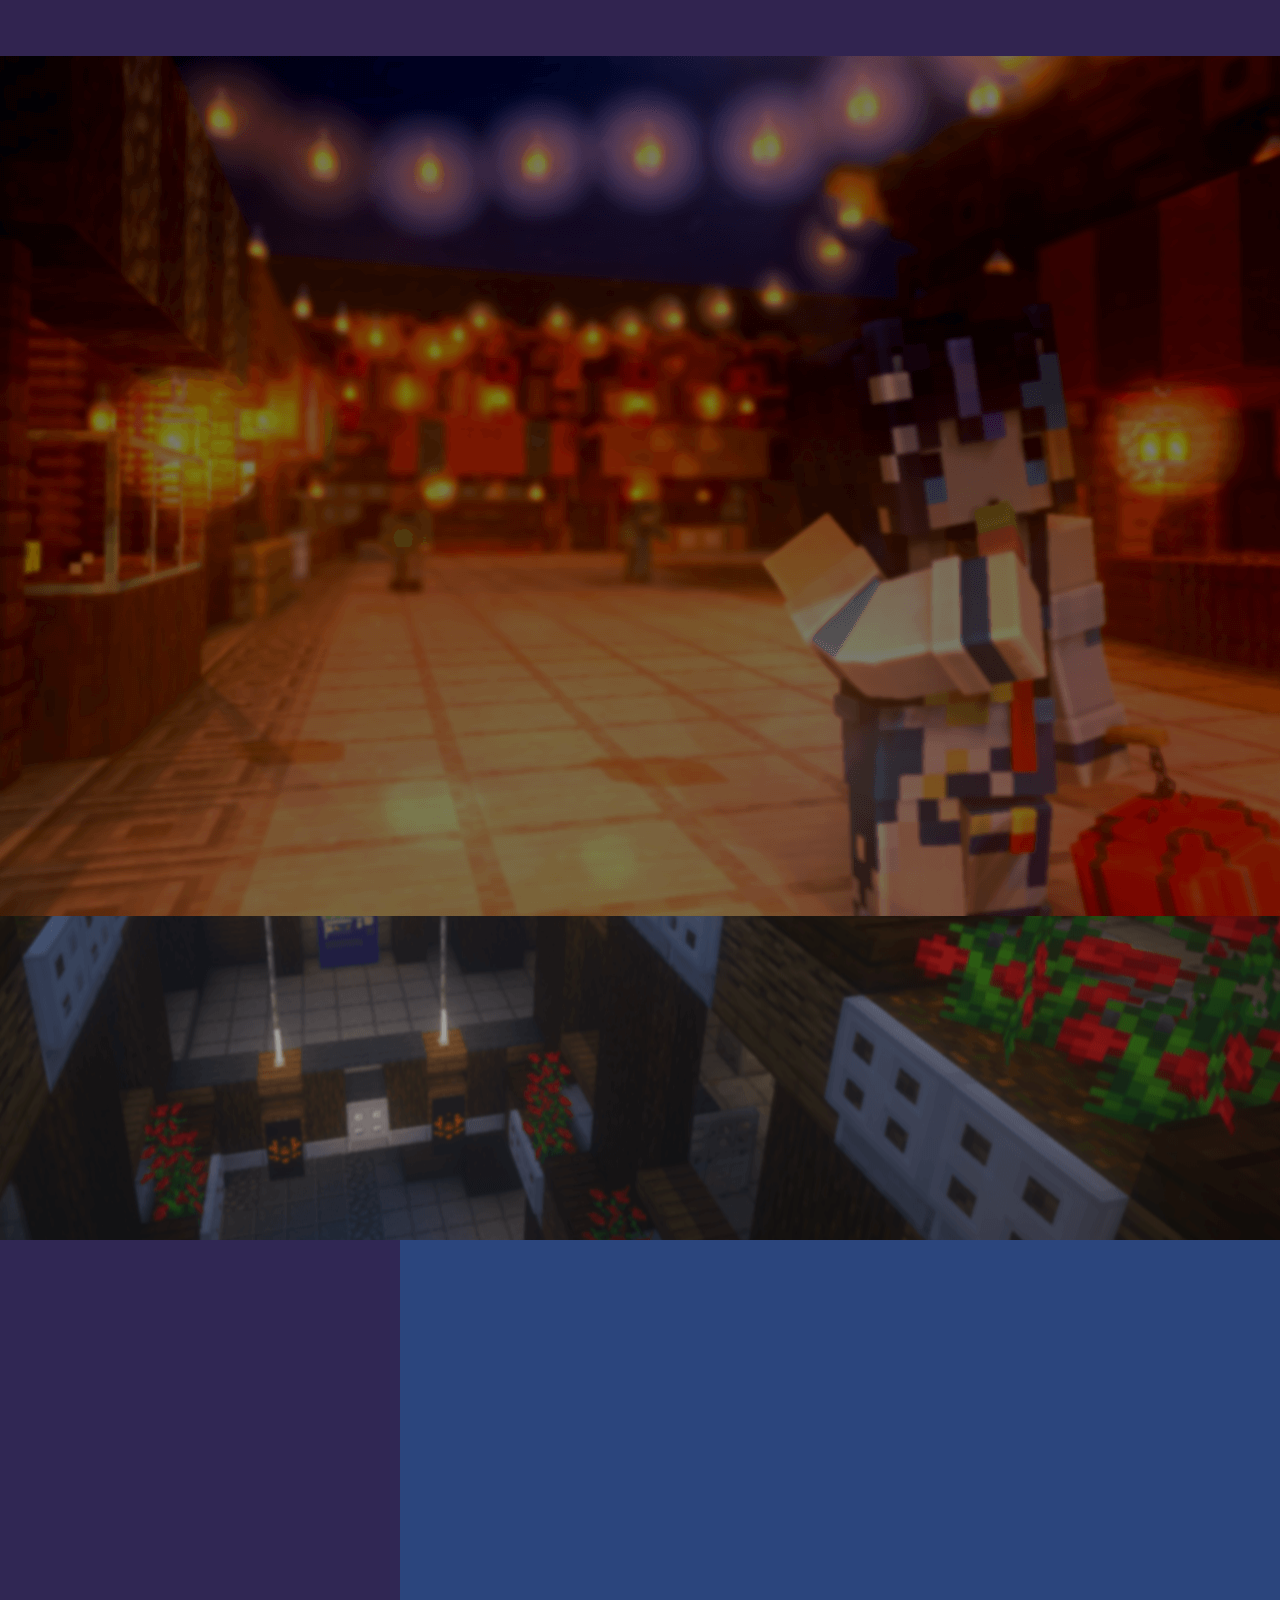
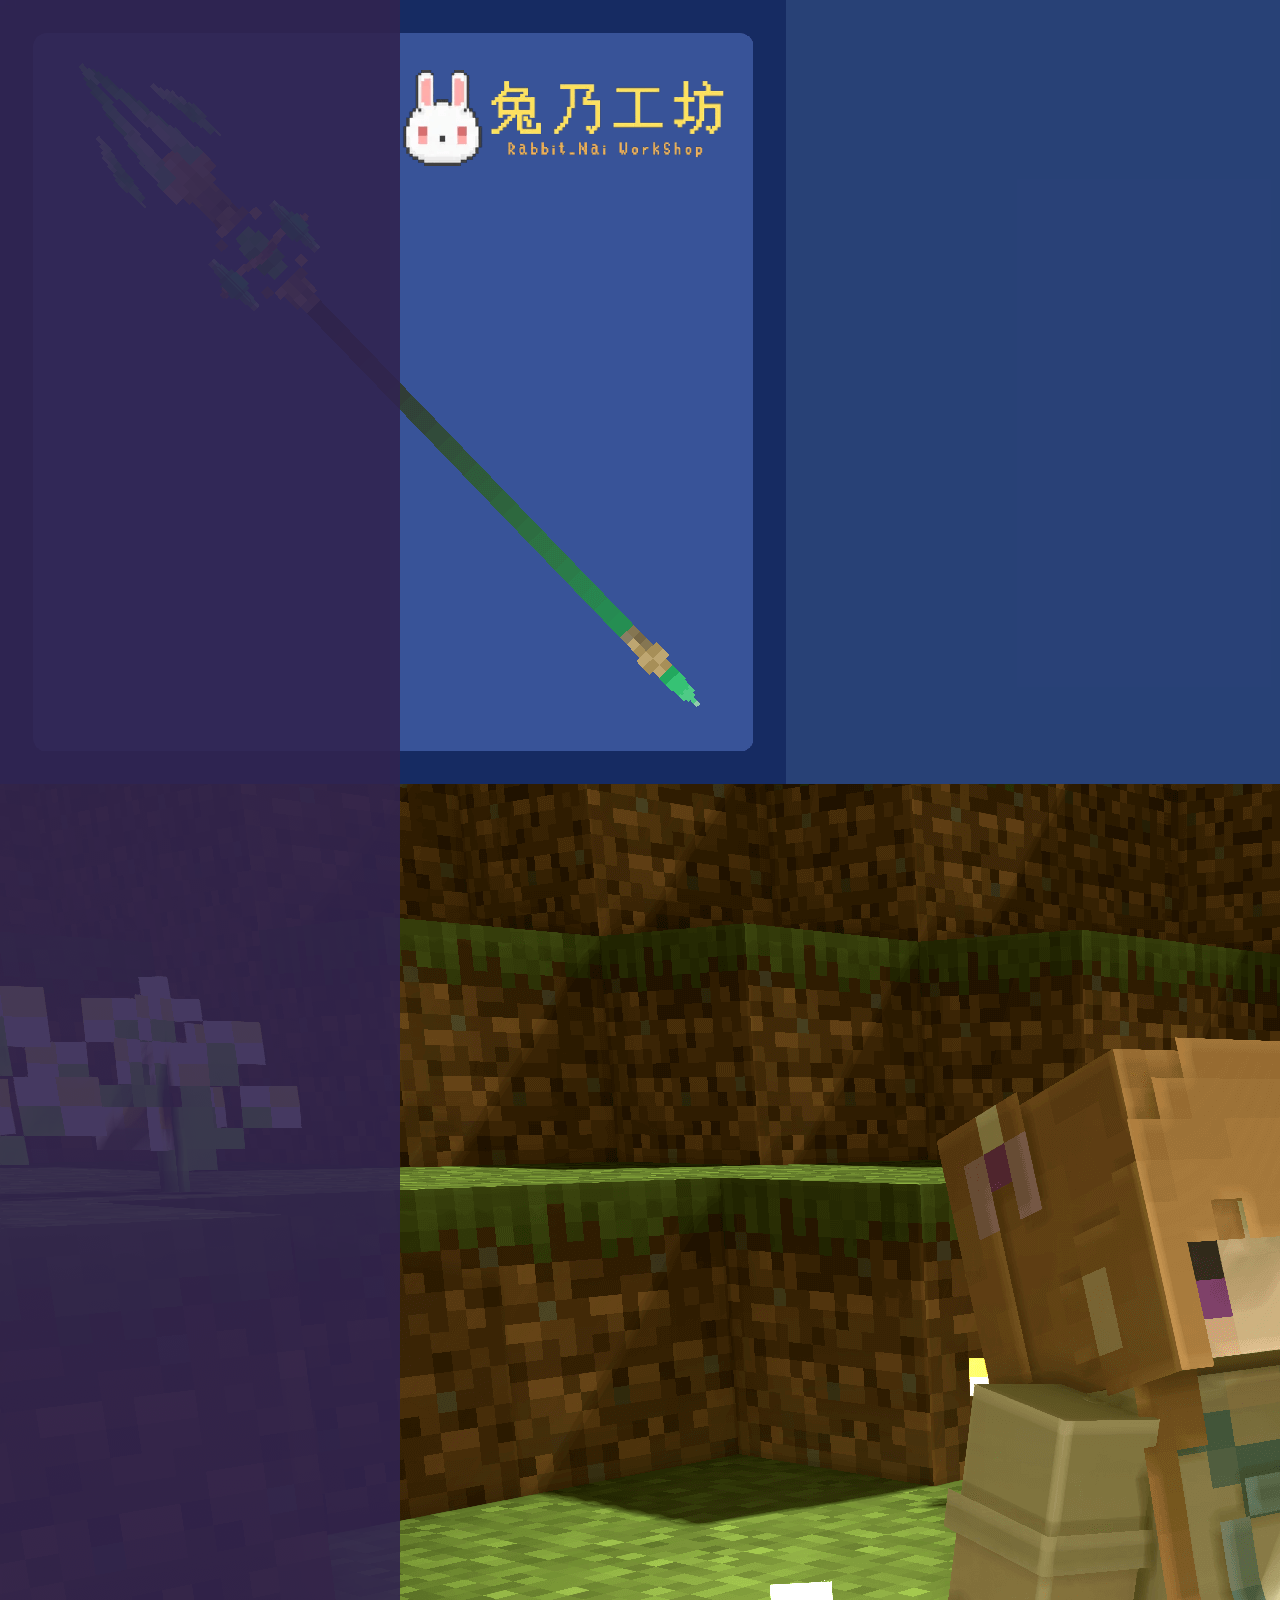
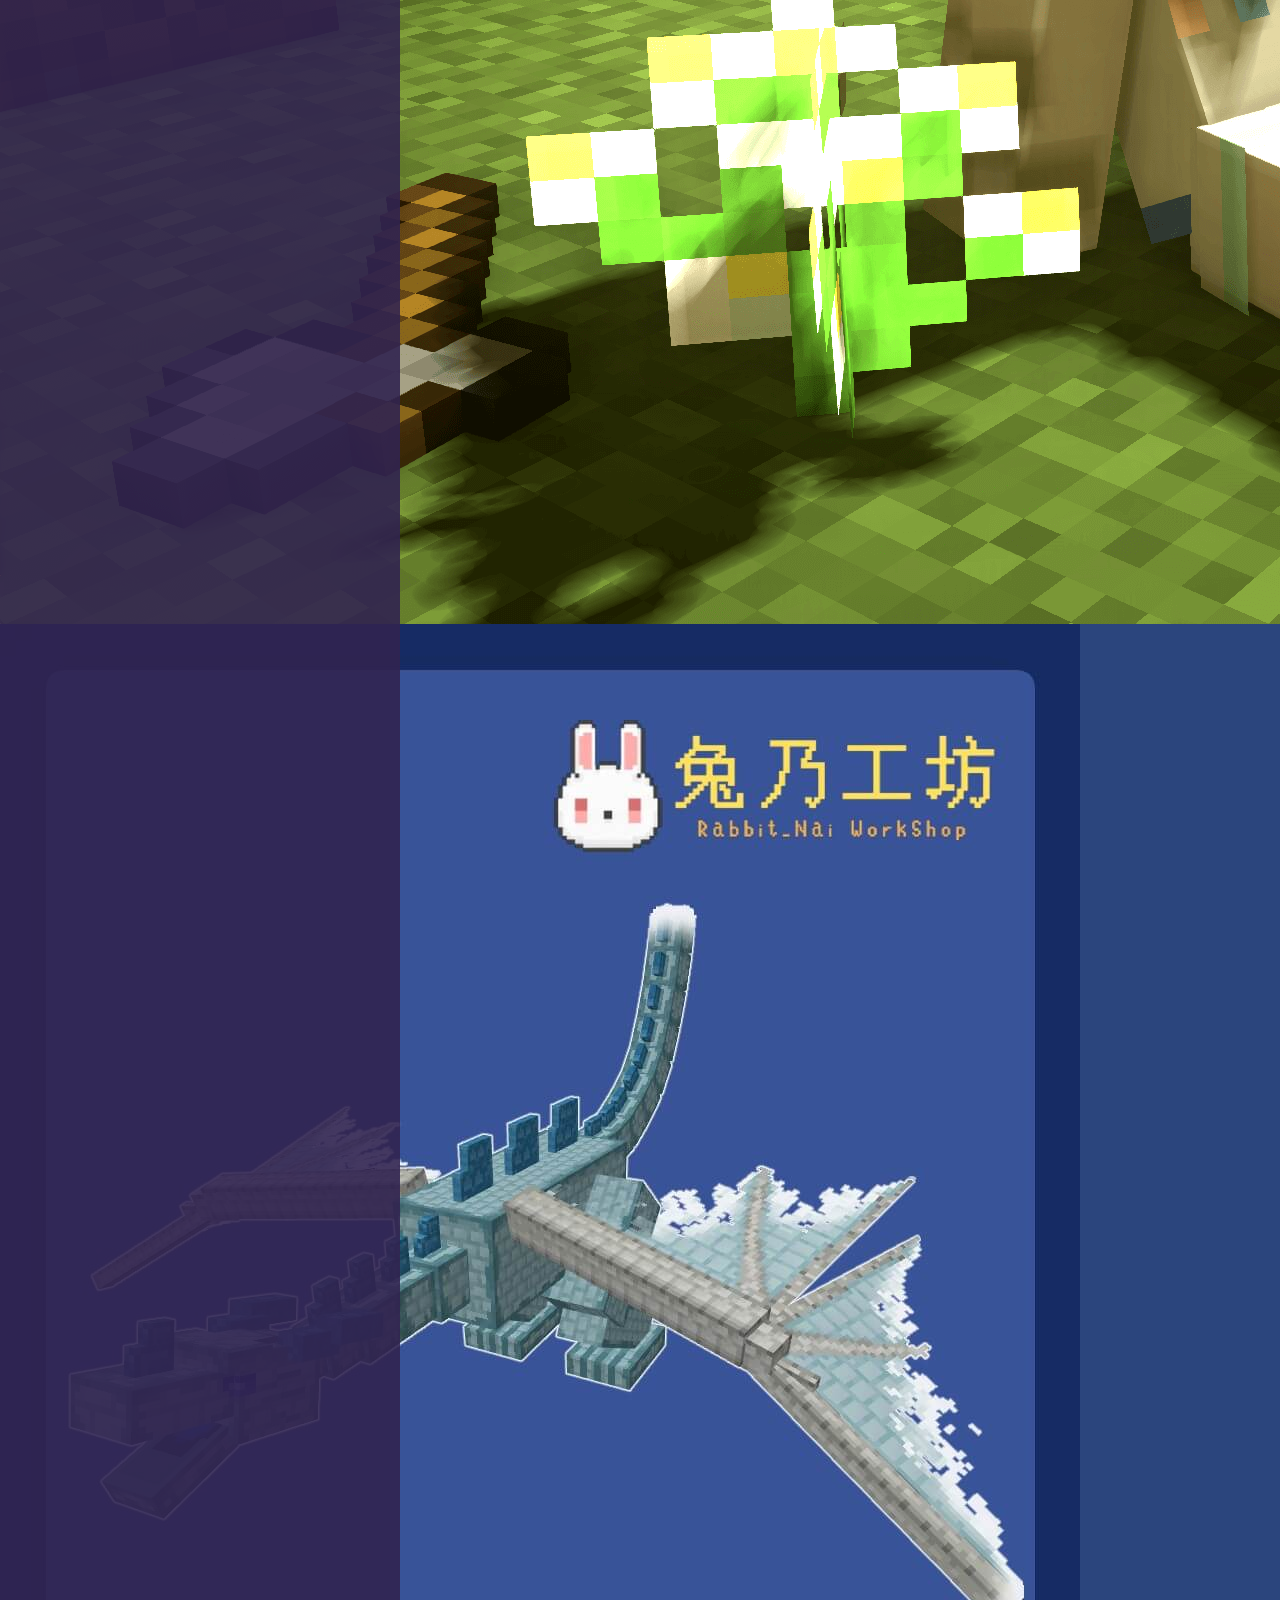
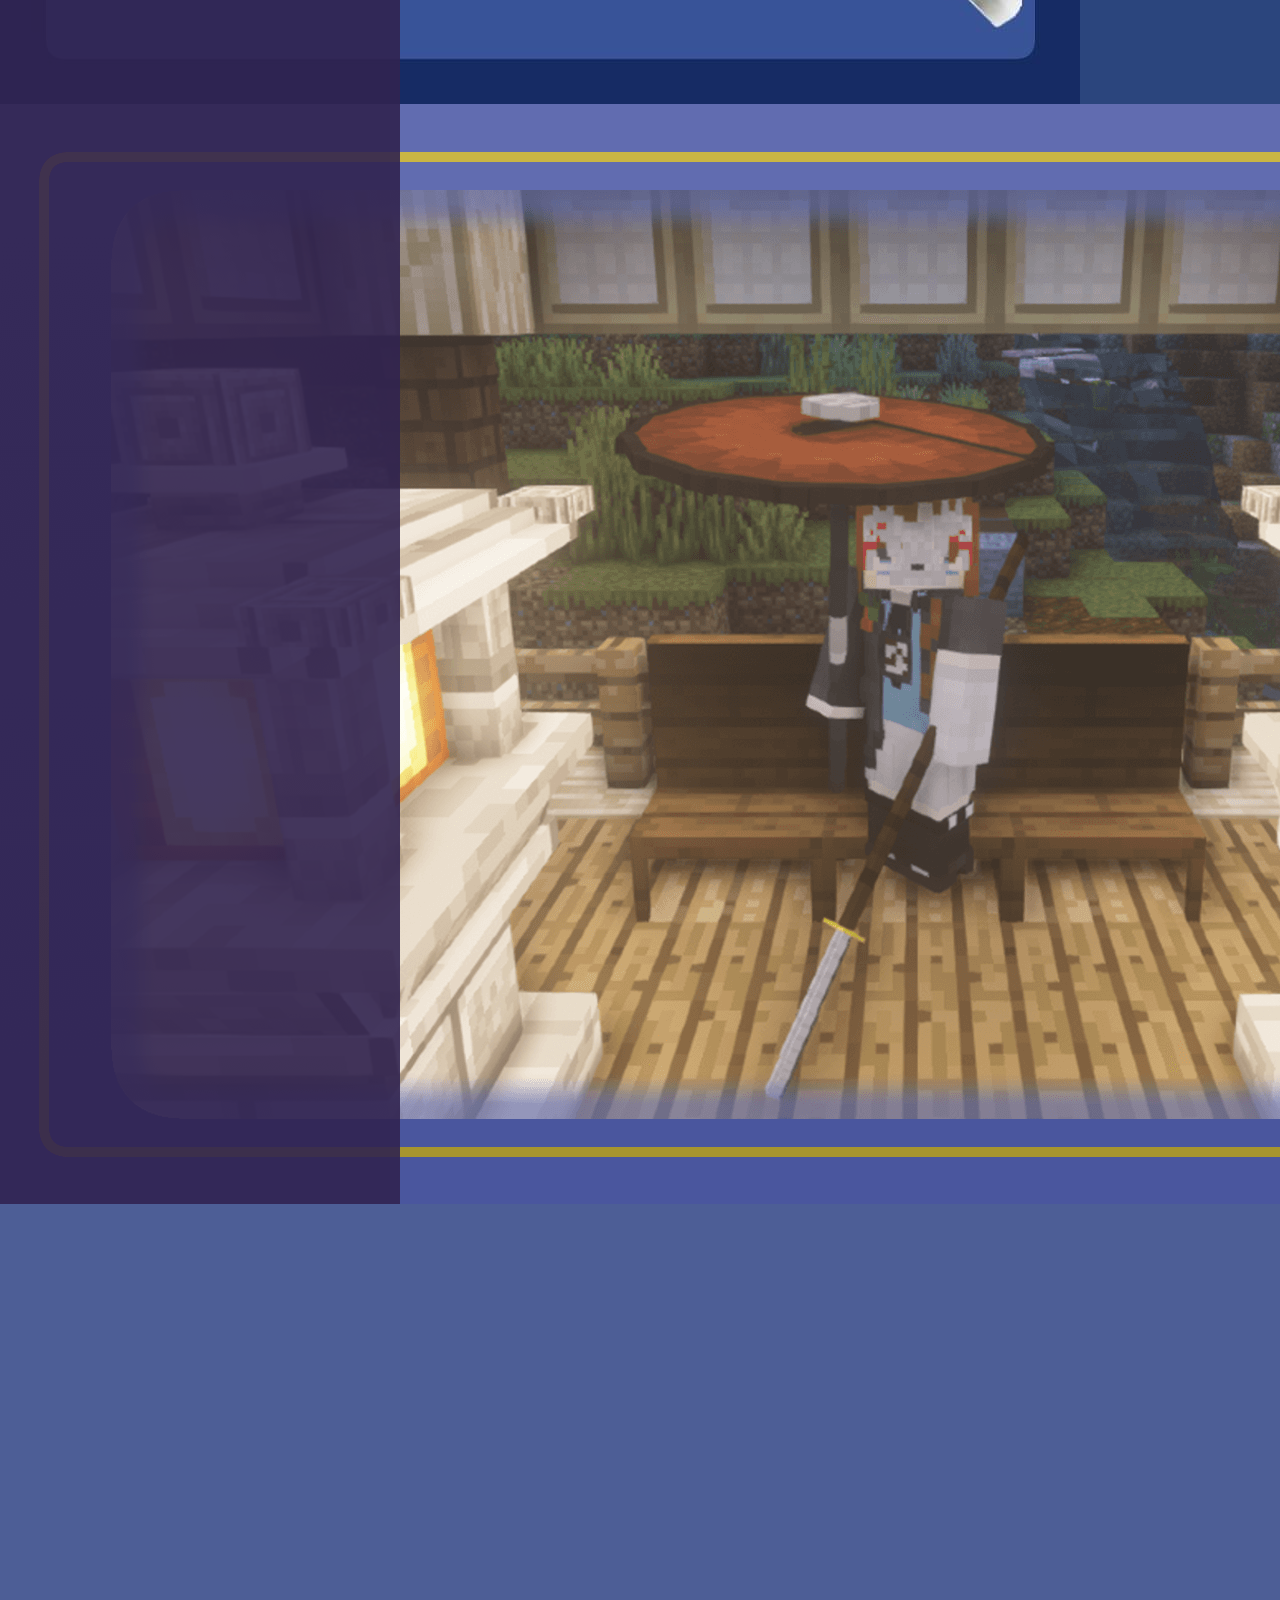
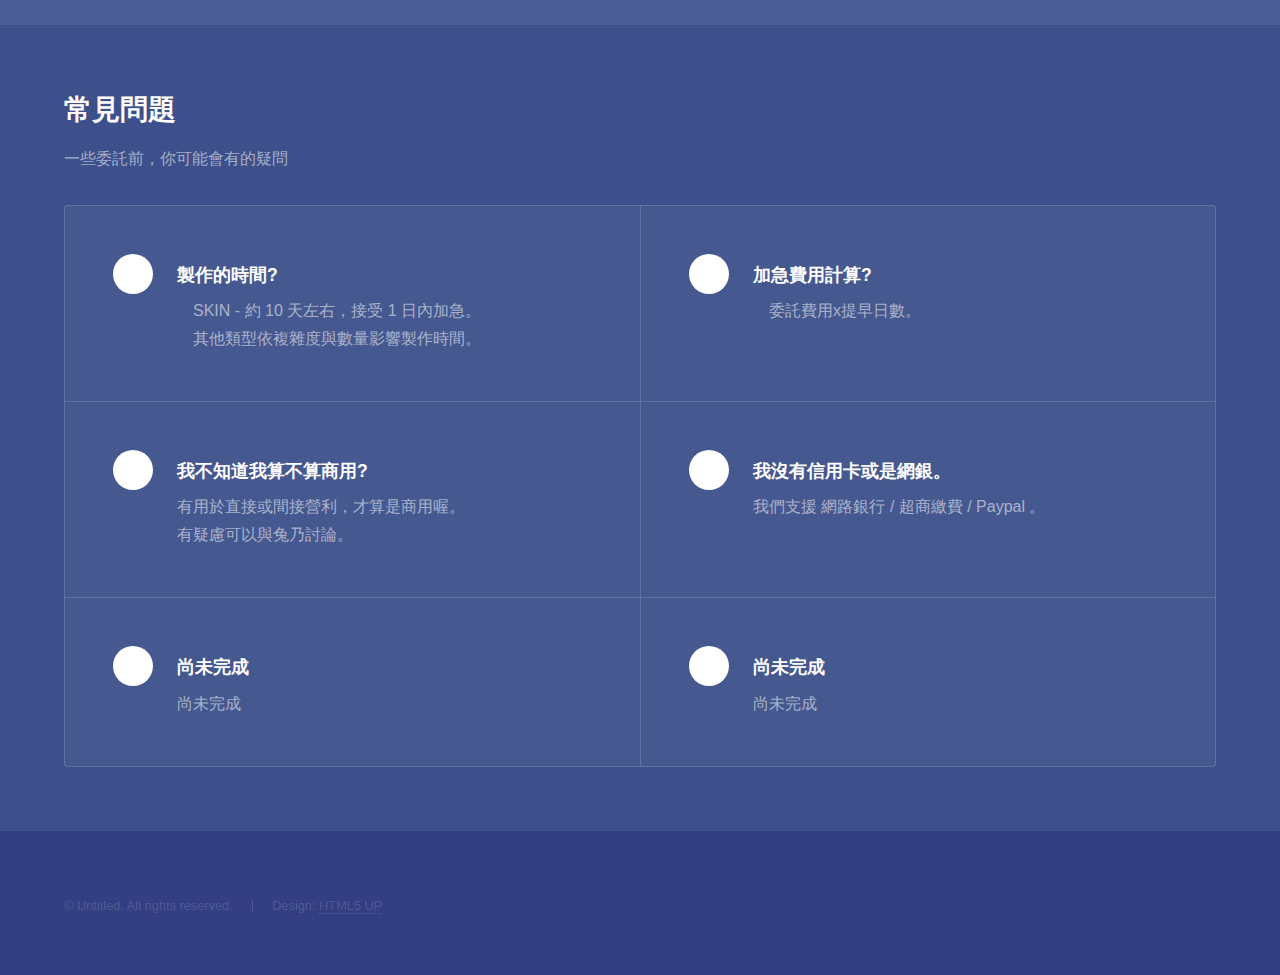
==== commit 6a21289a: "大更新" ====
--- a/index.html
+++ b/index.html
@@ -34,19 +34,19 @@
 		/>
 		<meta
 		  name="image"
-		  content="../WorkShop/images/preview.png"
+		  content="https://skin.dreamcity.studio/images/preview.png"
 		/>
 		<meta
 		  itemprop="image"
-		  content="../WorkShop/images/preview.png"
+		  content="https://skin.dreamcity.studio/images/preview.png"
 		/>
 		<meta
 		  property="og:image"
-		  content="../WorkShop/images/preview.png"
+		  content="https://skin.dreamcity.studio/images/preview.png"
 		/>
 		<meta
 		  property="twitter:image"
-		  content="../WorkShop/images/preview.png"
+		  content="https://skin.dreamcity.studio/images/preview.png"
 		/>
 		<meta
 		  property="og:url"
@@ -81,6 +81,7 @@
 							<li><a href="#news">最新資訊</a></li>
 							<li><a href="#one">委託內容</a></li>
 							<li><a href="#two">工坊資訊</a></li>
+							<li><a href="#three">常見問題</a></li>
 						</ul>
 					</nav>
 				</div>
@@ -98,11 +99,11 @@
 								<h3 class=""><span style="color: #ffffff;">以下是我們我提供的服務：</span></h3>
 							  </div>
 							<ul class="actions">
-								<li><a href="../WorkShop/skin" class="button primary small scrolly">SKIN</a></li>
-								<li><a href="../WorkShop/model" class="button primary small scrolly">Model</a></li>
-								<li><a href="../WorkShop/cover" class="button primary small scrolly">封面</a></li>
-								<li><a href="../WorkShop/boss" class="button primary small scrolly">BOSS</a></li>
-								<li><a href="../WorkShop/resources" class="button primary small scrolly">材質</a></li>
+								<li><a href="./skin" class="button primary small scrolly">SKIN</a></li>
+								<li><a href="./model" class="button primary small scrolly">Model</a></li>
+								<li><a href="./cover" class="button primary small scrolly">封面</a></li>
+								<li><a href="./boss" class="button primary small scrolly">BOSS</a></li>
+								<li><a href="./resources" class="button primary small scrolly">材質</a></li>
 							</ul>
 						</div>
 					</section>
@@ -114,7 +115,7 @@
 					<section>
 								<p span style="color: #ffffff;">關於兔乃工坊的最新資訊 !不論是抽獎活動、新的酷東西都會在這裡喔！</p>
 								<ul class="actions">
-									<li><a href="../WorkShop/news" class="button primary">瞭解更多</a></li>
+									<li><a href="./news" class="button primary">瞭解更多</a></li>
 								</ul>
 					</section>
 				</div>
@@ -128,7 +129,7 @@
 									<h2>Skin</h2>
 									<p>不論是玩家、實況主、Vtuber或是伺服器npc<br>只要你想要好看的人物，找我就對了！</p>
 									<ul class="actions">
-										<li><a href="../WorkShop/skin" class="button primary">瞭解更多</a></li>
+										<li><a href="./skin" class="button primary">瞭解更多</a></li>
 									</ul>
 								</div>
 							</div>
@@ -140,7 +141,7 @@
 									<h2>Model - 模型</h2>
 									<p>不管是伺服器還是直播主，都需要的酷酷東西！</p>
 									<ul class="actions">
-										<li><a href="../WorkShop/model" class="button primary">瞭解更多</a></li>
+										<li><a href="./model" class="button primary">瞭解更多</a></li>
 									</ul>
 								</div>
 							</div>
@@ -152,7 +153,7 @@
 									<h2>封面</h2>
 									<p>想要讓影片封面獨一無二或吸引人，那你一定需要這個。</p>
 									<ul class="actions">
-										<li><a href="../WorkShop/cover" class="button primary">瞭解更多</a></li>
+										<li><a href="./cover" class="button primary">瞭解更多</a></li>
 									</ul>
 								</div>
 							</div>
@@ -164,7 +165,7 @@
 									<h2>BOSS</h2>
 									<p>一隻獨特的BOSS，一場令人難忘的冒險...</p>
 									<ul class="actions">
-										<li><a href="../WorkShop/boss" class="button primary">瞭解更多</a></li>
+										<li><a href="./boss" class="button primary">瞭解更多</a></li>
 									</ul>
 								</div>
 							</div>
@@ -178,7 +179,7 @@
 									<h2>其他項目</h2>
 									<p>兔乃工坊還提供很多的小項目！歡迎參觀參考~</p>
 									<ul class="actions">
-										<li><a href="../WorkShop/resources" class="button primary">瞭解更多</a></li>
+										<li><a href="./resources" class="button primary">瞭解更多</a></li>
 									</ul>
 								</div>
 							</div>
@@ -207,6 +208,47 @@
 
 					</section>
 
+				<!-- question -->
+
+				<section id="three" class="wrapper style1 spotlights">
+					<div class="inner">
+						<h2>常見問題</h2>
+						<p>一些委託前，你可能會有的疑問</p>
+						<div class="features">
+							<section>
+								<span class="icon solid major fa-clock"></span>
+								<h3>製作的時間?</h3>
+								<ul>SKIN - 約 10 天左右，接受 1 日內加急。<br>其他類型依複雜度與數量影響製作時間。</ul>
+							</section>
+							<section>
+								<span class="icon solid major fa-clock"></span>
+								<h3>加急費用計算?</h3>
+								<ul>委託費用x提早日數。</ul>
+							</section>
+							<section>
+								<span class="icon solid major fas fa-book	"></span>
+								<h3>我不知道我算不算商用?</h3>
+								<p>有用於直接或間接營利，才算是商用喔。<br>有疑慮可以與兔乃討論。</p>
+							</section>
+							<section>
+								<span class="icon solid major fas fa-wallet"></span>
+								<h3>我沒有信用卡或是網銀。</h3>
+								<p>我們支援 網路銀行 / 超商繳費 / Paypal 。</p>
+							</section>
+							<section>
+								<span class="icon solid major fas fa-book"></span>
+								<h3>尚未完成</h3>
+								<p>尚未完成</p>
+							</section>
+							<section>
+								<span class="icon solid major fas fa-book"></span>
+								<h3>尚未完成</h3>
+								<p>尚未完成</p>
+							</section>
+						</div>
+					</div>
+				</div>
+				</section>	
 			</div>
 
 		<!-- Footer -->
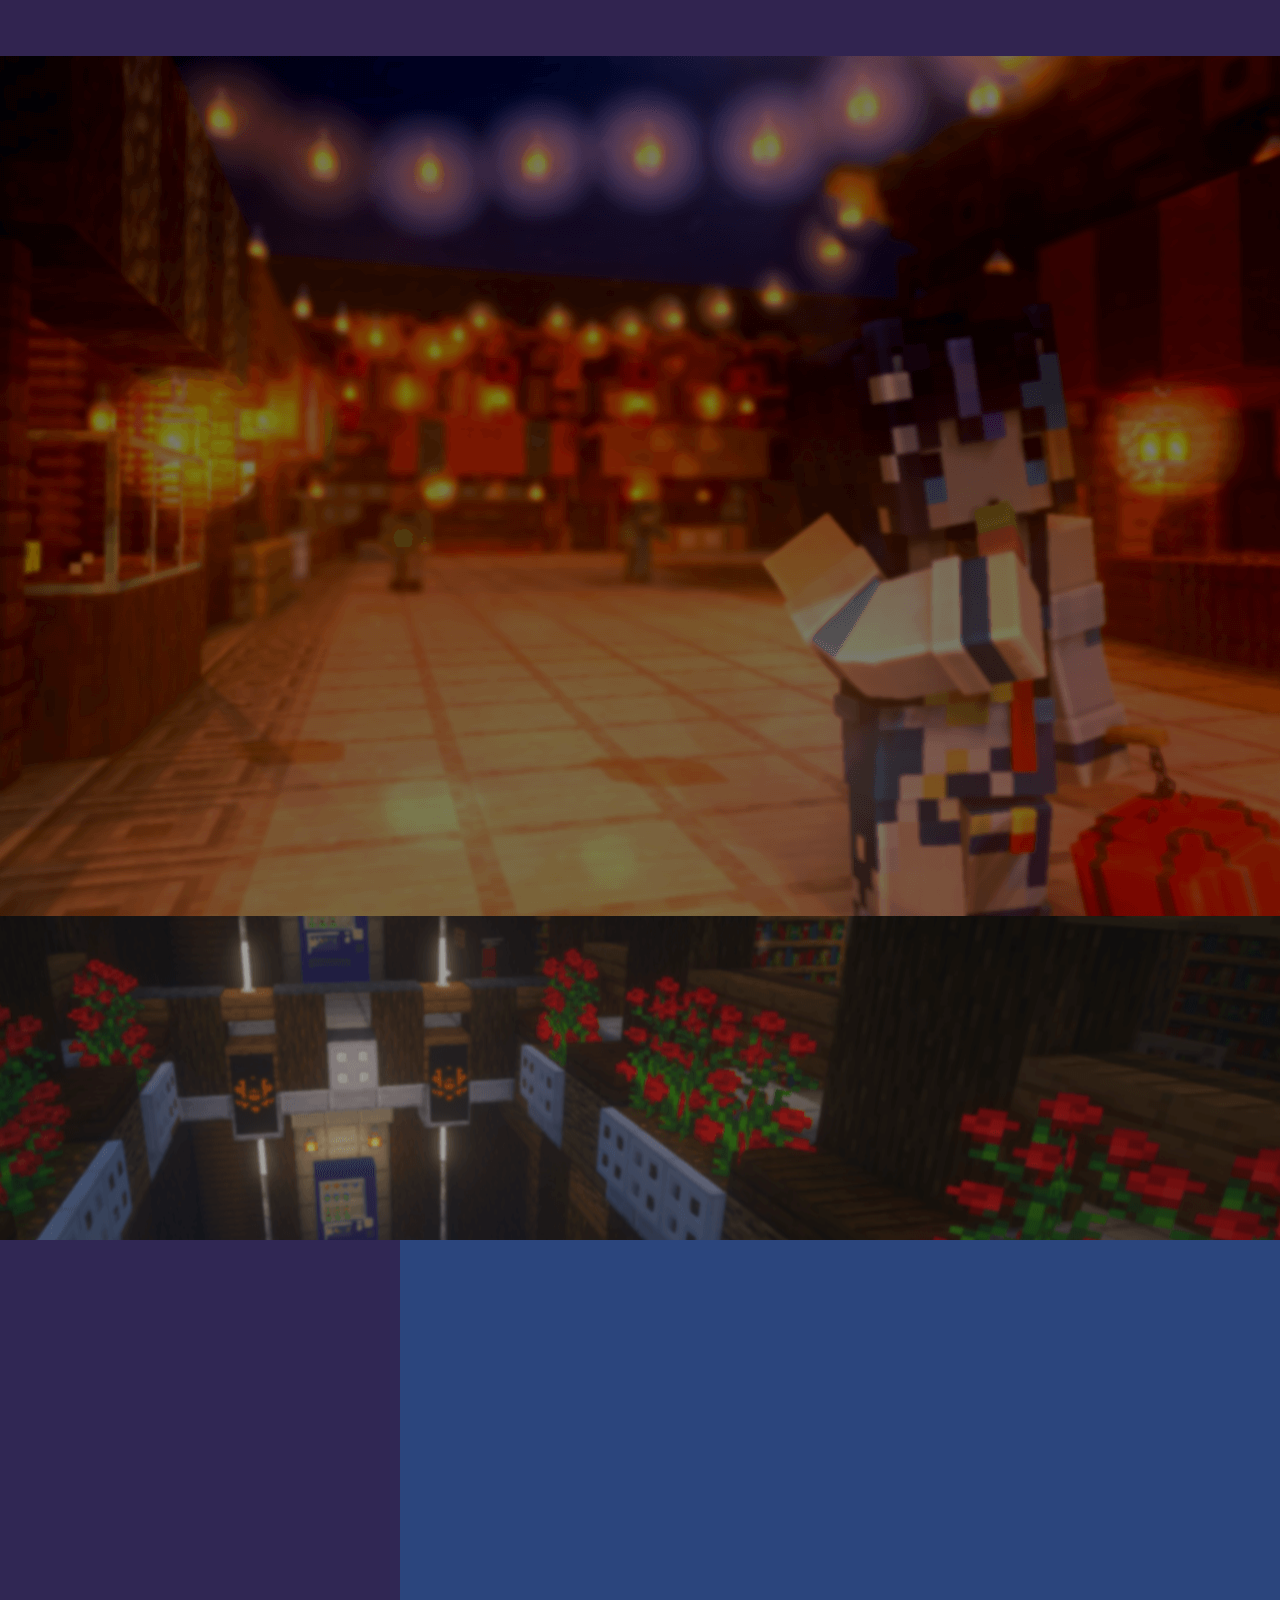
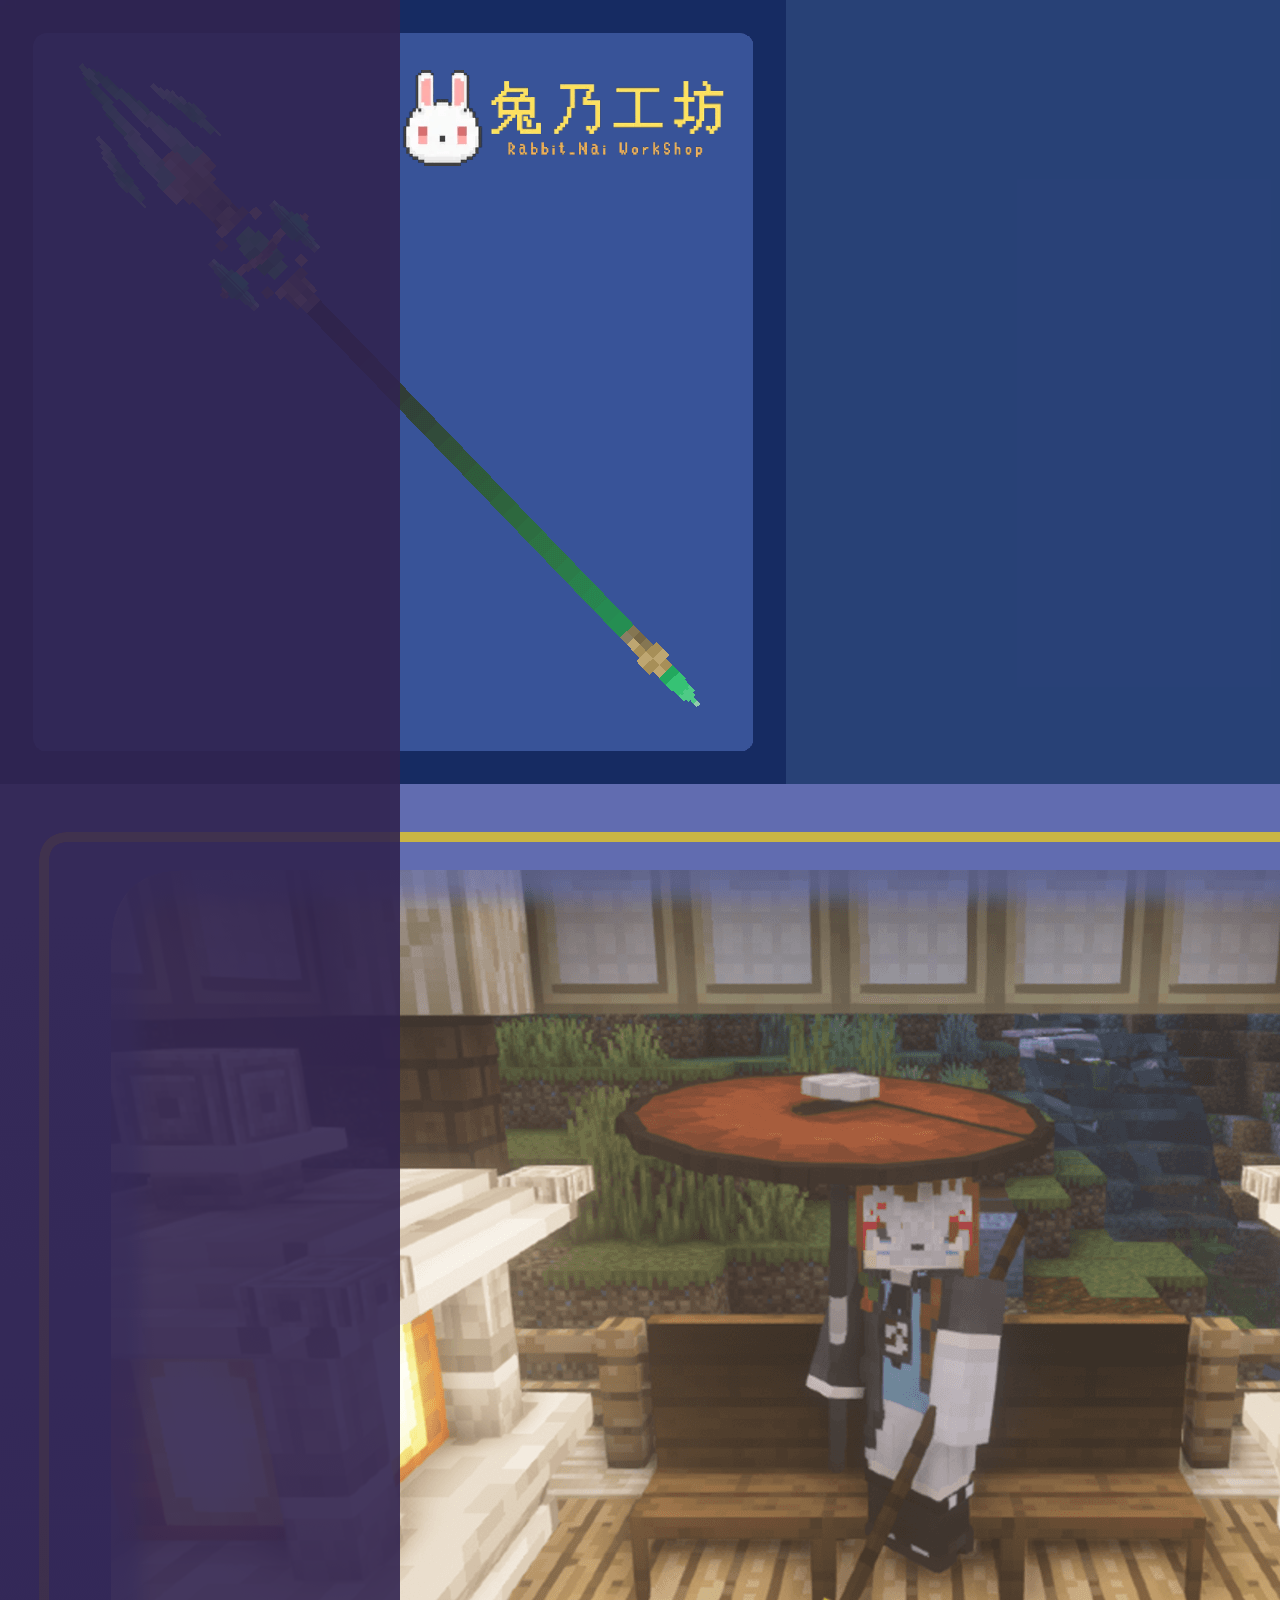
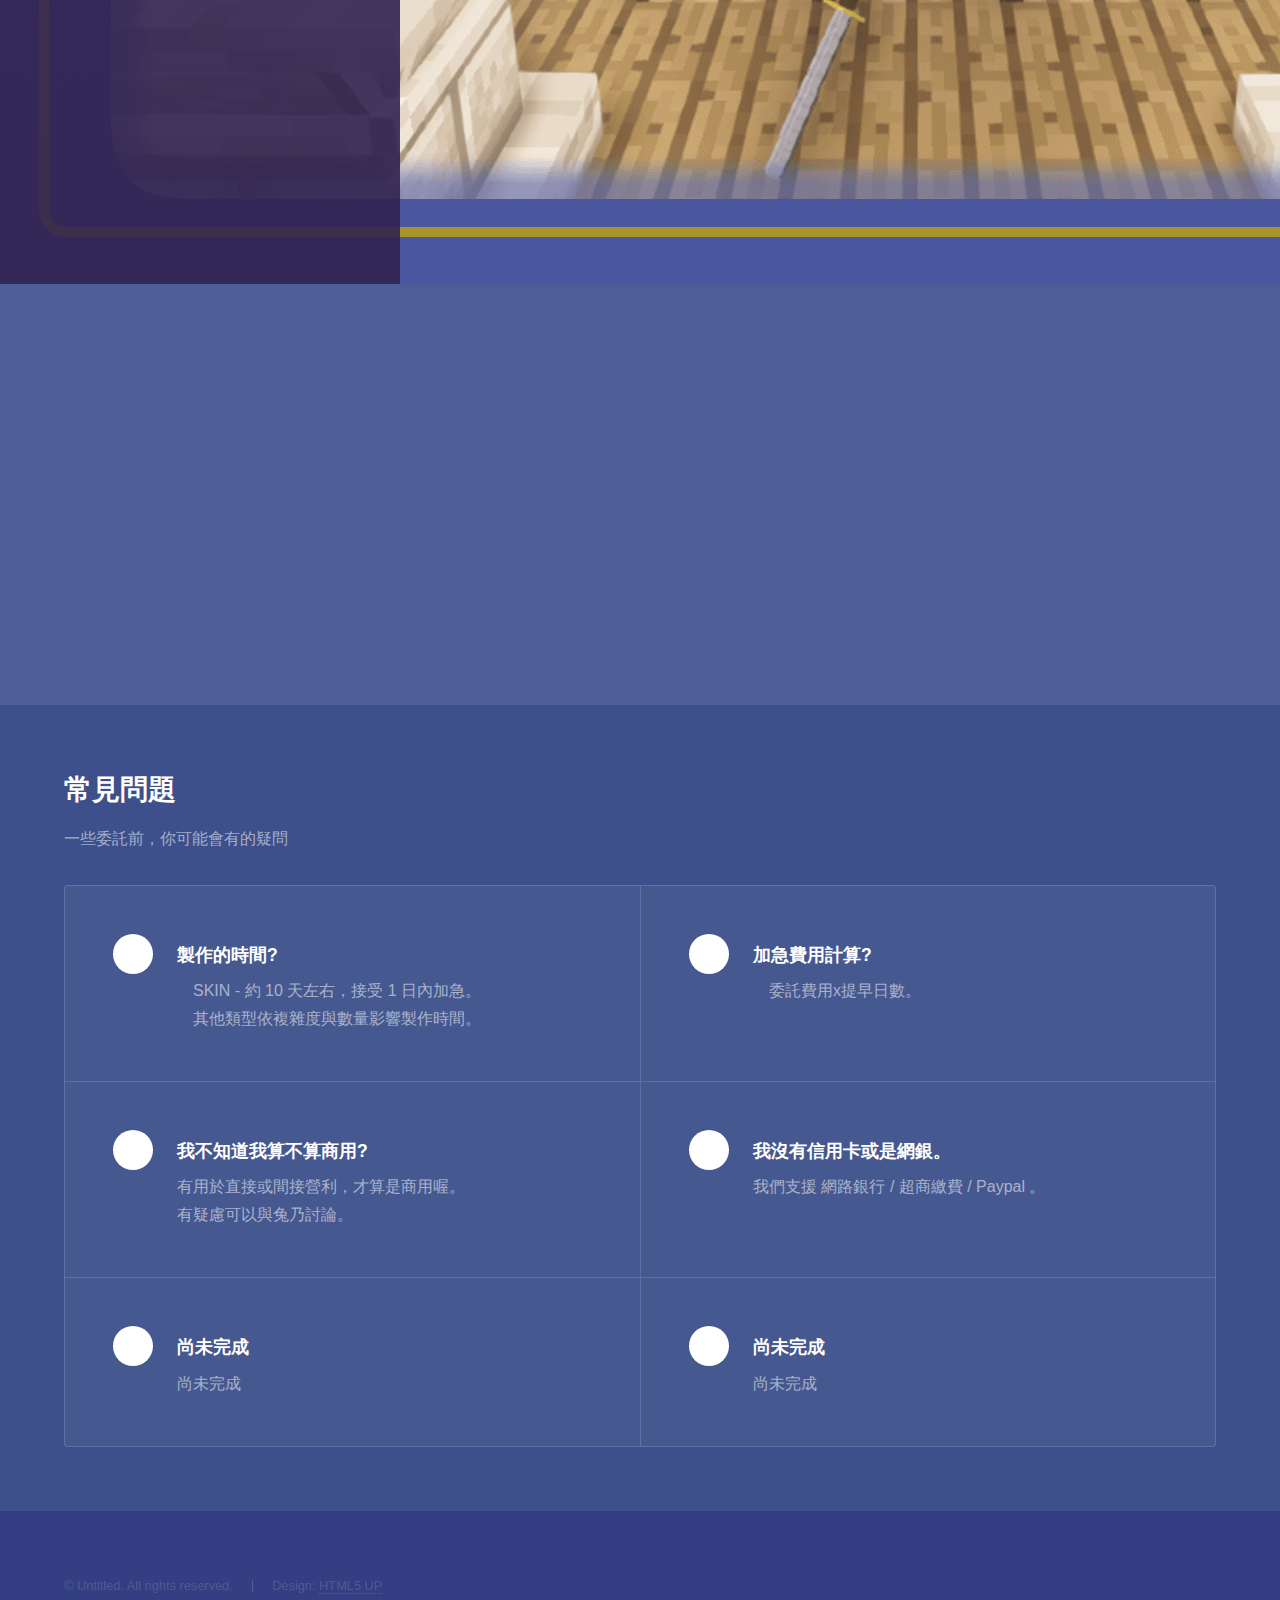
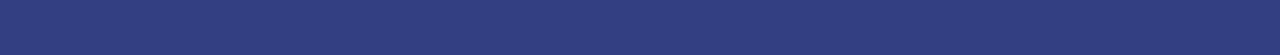
==== commit 1f4bd408: "小更新" ====
--- a/index.html
+++ b/index.html
@@ -101,9 +101,6 @@
 							<ul class="actions">
 								<li><a href="./skin" class="button primary small scrolly">SKIN</a></li>
 								<li><a href="./model" class="button primary small scrolly">Model</a></li>
-								<li><a href="./cover" class="button primary small scrolly">封面</a></li>
-								<li><a href="./boss" class="button primary small scrolly">BOSS</a></li>
-								<li><a href="./resources" class="button primary small scrolly">材質</a></li>
 							</ul>
 						</div>
 					</section>
@@ -126,7 +123,7 @@
 							<a id="skin" class="image"><img src="images/skin/preview1.jpg" alt="" data-position="center center" /></a>
 							<div class="content">
 								<div class="inner">
-									<h2>Skin</h2>
+									<h2>◇ Skin | 客製化服務</h2>
 									<p>不論是玩家、實況主、Vtuber或是伺服器npc<br>只要你想要好看的人物，找我就對了！</p>
 									<ul class="actions">
 										<li><a href="./skin" class="button primary">瞭解更多</a></li>
@@ -138,7 +135,7 @@
 							<a id="model" class="image"><img src="images/model.png" alt="" data-position="center center" /></a>
 							<div class="content">
 								<div class="inner">
-									<h2>Model - 模型</h2>
+									<h2>◇ 模型 | 細緻化的製作</h2>
 									<p>不管是伺服器還是直播主，都需要的酷酷東西！</p>
 									<ul class="actions">
 										<li><a href="./model" class="button primary">瞭解更多</a></li>
@@ -146,30 +143,7 @@
 								</div>
 							</div>
 						</section>
-						<section>
-							<a id="cover" class="image"><img src="images/cover.jpg" alt="" data-position="top center" /></a>
-							<div class="content">
-								<div class="inner">
-									<h2>封面</h2>
-									<p>想要讓影片封面獨一無二或吸引人，那你一定需要這個。</p>
-									<ul class="actions">
-										<li><a href="./cover" class="button primary">瞭解更多</a></li>
-									</ul>
-								</div>
-							</div>
-						</section>
-						<section>
-							<a id="boss" class="image"><img src="images/boss.jpg" alt="" data-position="left" /></a>
-							<div class="content">
-								<div class="inner">
-									<h2>BOSS</h2>
-									<p>一隻獨特的BOSS，一場令人難忘的冒險...</p>
-									<ul class="actions">
-										<li><a href="./boss" class="button primary">瞭解更多</a></li>
-									</ul>
-								</div>
-							</div>
-						</section>
+						
 					</div>
 						<div id="one" section class="wrapper style1 spotlights">
 						<section>
--- a/assets/css/main.css
+++ b/assets/css/main.css
@@ -22,7 +22,7 @@
 	border: 0;
 	font-size: 100%;
 	font: inherit;
-	vertical-align: baseline;}
+	vertical-align: center;}
 
 article, aside, details, figcaption, figure,
 footer, header, hgroup, menu, nav, section {
@@ -3162,7 +3162,7 @@
 			font-size: 1em;
 			font-weight: bold;
 			padding: 0 0.75em 0.75em 0.75em;
-			text-align: left;
+			text-align: center;
 		}
 
 		table thead {
